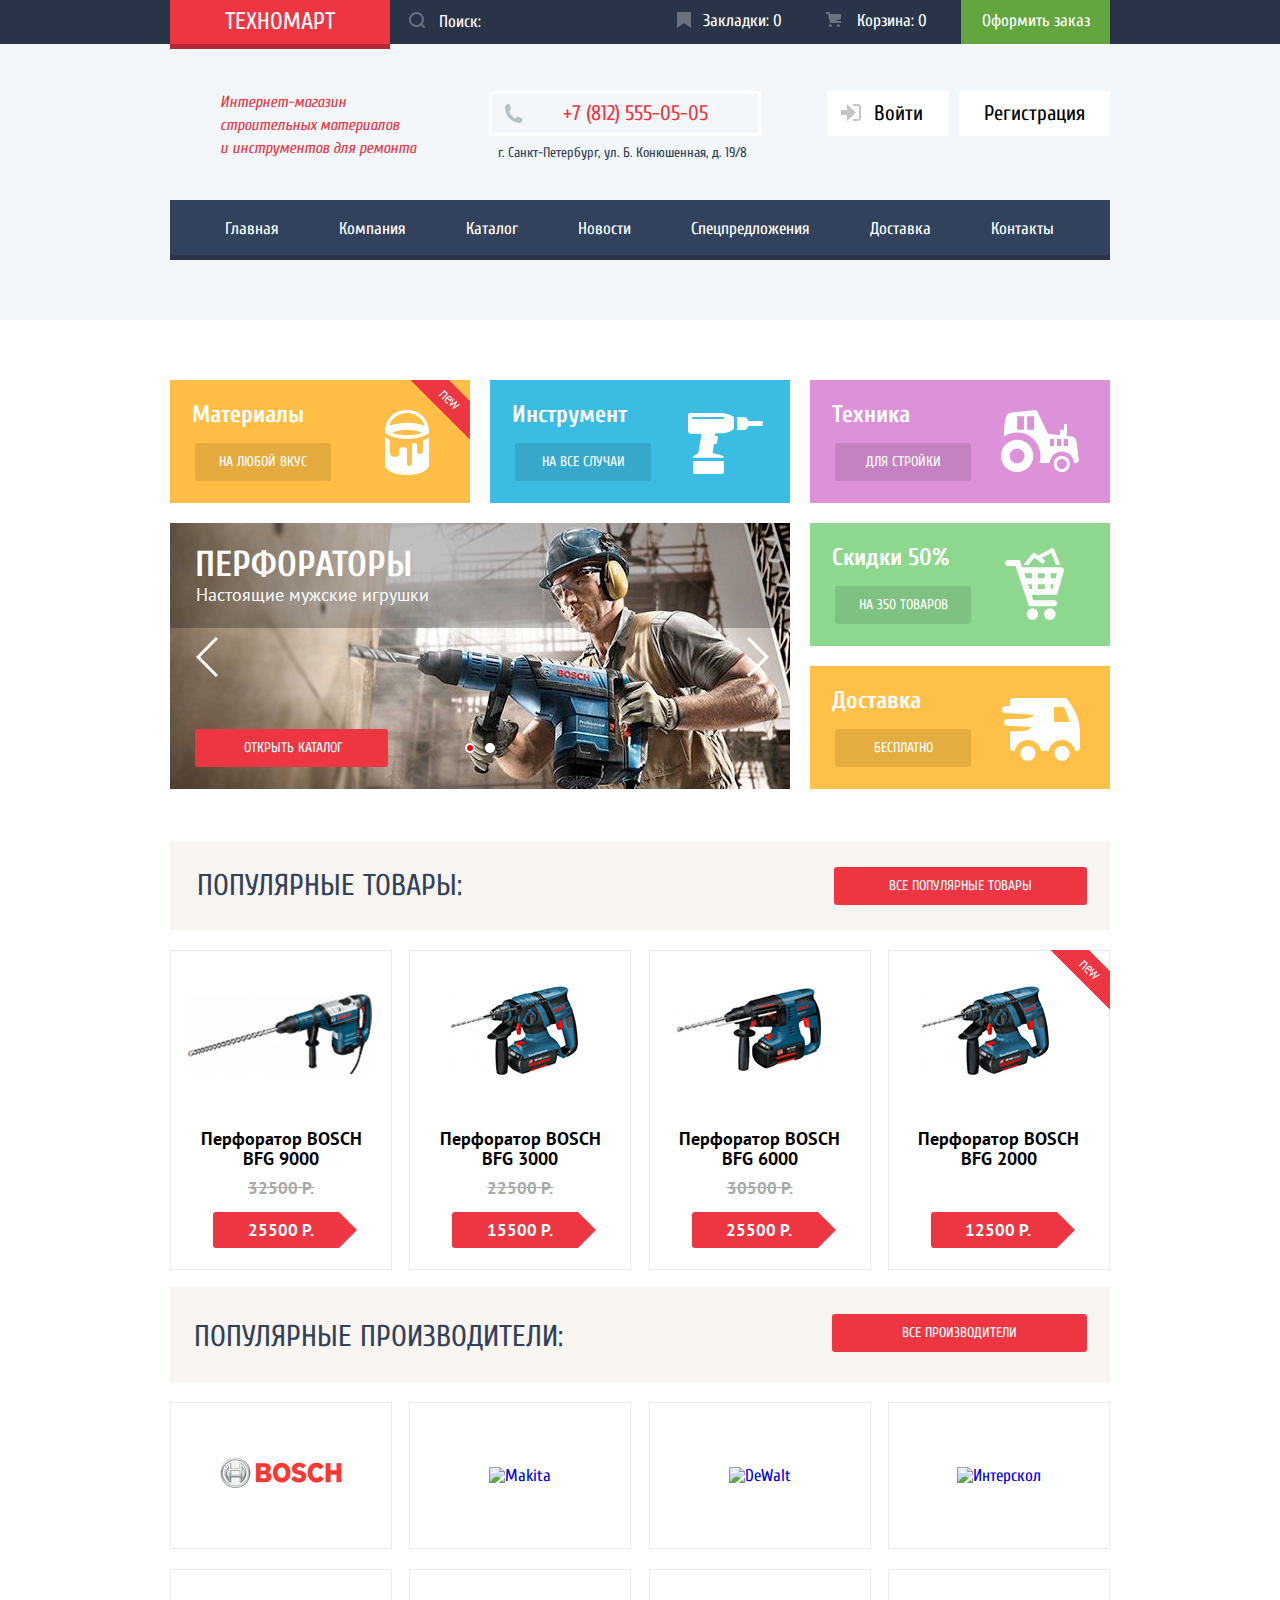
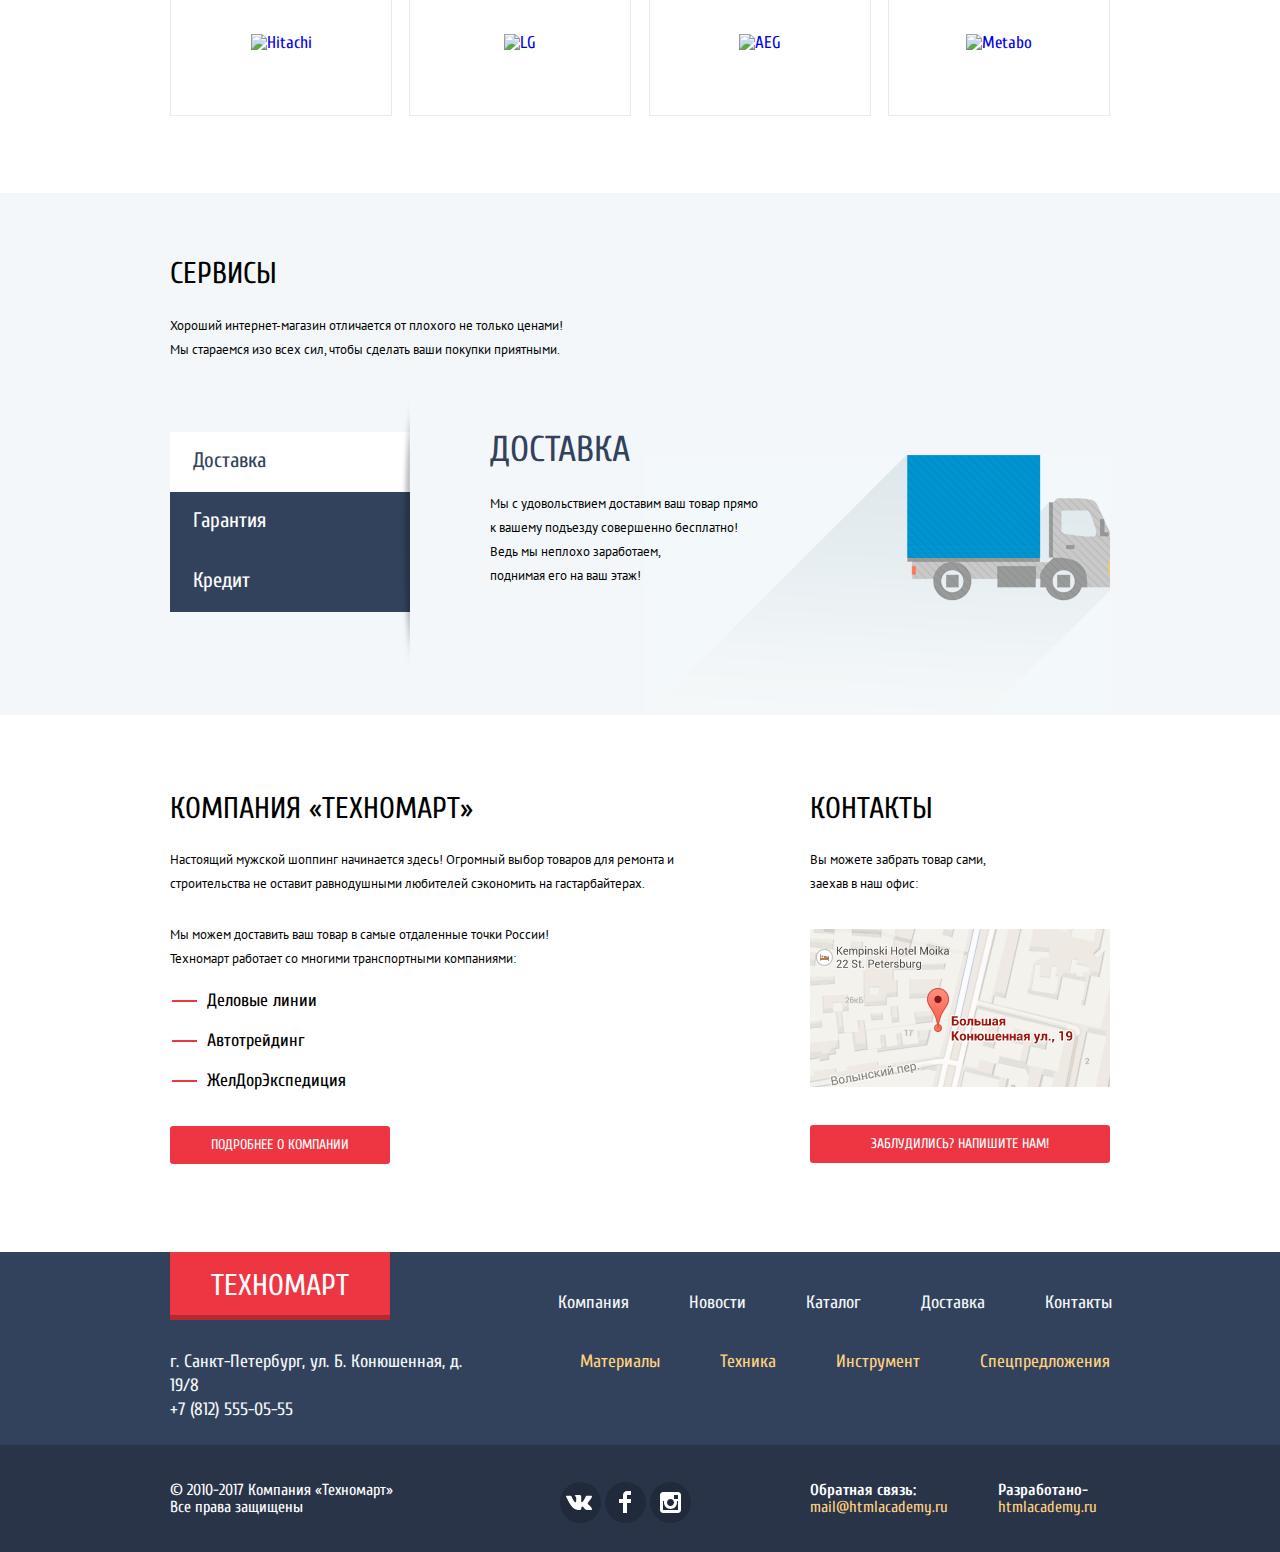
==== index.html @ 63f1bf8b "Стилизовал кнопки в форме на странице catalog, добавил ссылку на изображение карты" ====
<!DOCTYPE html>
<html lang="ru">
  <head>
    <meta charset="utf-8">
    <title>HTML Academy: Техномарт</title>
    <link href="https://fonts.googleapis.com/css?family=Cuprum:400,400i,700%7CPT+Sans:400,700&amp;subset=cyrillic" rel="stylesheet">
    <link href="css/normalize.css" rel="stylesheet">
    <link href="css/style.css" rel="stylesheet">
  </head>
  <body>

    <header class="main-header">

      <div class="top-menu">
        <div class="container">
          <a class="header-logo">Техномарт</a>
          <form class="header-form" method="get" action="https://echo.htmlacademy.ru">
            <label for="header-form-search" class="visually-hidden">Поиск</label>
            <input type="search" id="header-form-search" name="search" placeholder="Поиск:">
          </form>
          <div class="main-header-bookmark">
            <a href="#">Закладки: 0</a>
          </div>
          <div class="main-header-cart no-item-cart">
            <a href="#">Корзина: 0</a>
          </div>
          <div class="main-header-order">
            <a href="#">Оформить заказ</a>
          </div>
        </div>
      </div>

      <div class="header-center container">
        <p class="main-header-description">
          Интернет-магазин
          cтроительных материалов и&nbspинструментов для ремонта
        </p>
        <section class="main-header-contacts">
          <h3 class="visually-hidden">Контакты магазина</h3>
          <p class="header-contacts-phone"><a href="tel:+78125550505">+7 (812) 555-05-05</a></p>
          <p class="header-contacts-address">г. Санкт-Петербург, ул. Б. Конюшенная, д. 19/8</p>
        </section>
        <div class="header-user">
          <h3 class="visually-hidden">Блок пользователя</h3>
          <ul>
            <li class="header-user-login"><a href="#">Войти</a></li>
            <li class="header-user-registration"><a href="#">Регистрация</a></li>
          </ul>
        </div>
      </div>

      <div class="header-bottom container">
        <nav class="main-navigation">
          <ul>
            <li><a href="#">Главная</a></li>
            <li><a href="#">Компания</a></li>
            <li><a href="#">Каталог</a></li>
            <li><a href="#">Новости</a></li>
            <li><a href="#">Спецпредложения</a></li>
            <li><a href="#">Доставка</a></li>
            <li><a href="#">Контакты</a></li>
          </ul>
        </nav>
      </div>
    </header>

    <main>

      <section class="offering container">
        <h2 class="visually-hidden">Предложения магазина</h2>
        <div class="column-container-1">
          <section class="offering-materials offering-block">
            <h3 class="offering-header">Материалы</h3>
            <a href="#" class="offering-link">На любой вкус</a>
          </section>
          <section class="offering-instruments offering-block">
            <h3 class="offering-header">Инструмент</h3>
            <a href="#" class="offering-link">На все случаи</a>
          </section>
          <section class="offering-slider">
            <div class="slider slider-1">
              <h3>Перфораторы</h3>
              <b>Настоящие мужские игрушки</b>
              <a href="catalog.html" class="slider-btn-open">Открыть каталог</a>
              <ul>
                <li>
                  <button type="button" class="slider-button prev"></button>
                </li>
                <li>
                  <button type="button" class="slider-button next"></button>
                </li>
              </ul>
            </div>
            <div class="slider slider-2">
              <h3>Дрели</h3>
              <b>Соседям на радость!</b>
              <a href="catalog.html" class="slider-btn-open">Открыть каталог</a>
              <ul>
                <li>
                  <button type="button" class="slider-button prev"></button>
                </li>
                <li>
                  <button type="button" class="slider-button next"></button>
                </li>
              </ul>
            </div>
            <ul class="slider-toggle">
              <li class="toggle-active"></li>
              <li></li>
            </ul>
          </section>
        </div>
        <div class="column-container-2">
          <section class="offering-technic offering-block">
            <h3 class="offering-header">Техника</h3>
            <a href="#" class="offering-link">Для стройки</a>
          </section>
          <section class="offering-sale offering-block">
            <h3 class="offering-header">Скидки 50%</h3>
            <a href="#" class="offering-link">На 350 товаров</a>
          </section>
          <section class="offering-delivery offering-block">
            <h3 class="offering-header">Доставка</h3>
            <a href="#" class="offering-link">Бесплатно</a>
          </section>
        </div>
      </section>

      <section class="popular-product container">
        <div class="popular-product-header">
          <h2>Популярные товары:</h2>
          <a href="#">Все популярные товары</a>
        </div>
        <ul>
          <li>
            <a href="#">
              <div class="popular-product-container">
                <img src="img/bfg-9000.jpg" alt="BOSCH BFG-9000" height="160" width="210">
                <h3 class="popular-product-name">Перфоратор BOSCH BFG 9000</h3>
                <span class="discount">32500 P.</span>
                <span class="price">25500 P.</span>
              </div>
            </a>
            <div class="product-hover-element">
              <a href="#" class="product-buy">Купить</a>
              <a href="#" class="product-bookmark">В закладки</a>
            </div>
          </li>
          <li>
            <a href="#">
              <div class="popular-product-container">
                <img src="img/bfg-3000.jpg" alt="BOSCH BFG-3000" height="160" width="210">
                <h3  class="popular-product-name">Перфоратор BOSCH BFG 3000</h3>
                <span class="discount">22500 Р.</span>
                <span class="price">15500 Р.</span>
              </div>
            </a>
            <div class="product-hover-element">
              <a href="#" class="product-buy">Купить</a>
              <a href="#" class="product-bookmark">В закладки</a>
            </div>
          </li>
          <li>
            <a href="#">
              <div class="popular-product-container">
                <img src="img/bfg-6000.jpg" alt="BOSCH BFG-6000" height="160" width="210">
                <h3  class="popular-product-name">Перфоратор BOSCH BFG 6000</h3>
                <span class="discount">30500 Р.</span>
                <span class="price">25500 Р.</span>
              </div>
            </a>
            <div class="product-hover-element">
              <a href="#" class="product-buy">Купить</a>
              <a href="#" class="product-bookmark">В закладки</a>
            </div>
          </li>
          <li class="new-item">
            <a href="#">
              <div class="popular-product-container">
                <img src="img/bfg-2000.jpg" alt="BOSCH BFG-2000" height="160" width="210">
                <h3  class="popular-product-name">Перфоратор BOSCH BFG 2000</h3>
                <span class="discount"></span>
                <span class="price">12500 P.</span>
              </div>
            </a>
            <div class="product-hover-element">
              <a href="#" class="product-buy">Купить</a>
              <a href="#" class="product-bookmark">В закладки</a>
            </div>
          </li>
        </ul>
      </section>

      <section class="popular-brand container">

        <div class="popular-brand-header">
          <h2>Популярные производители:</h2>
          <a href="#">Все производители</a>
        </div>
        <ul class="popular-catalog-brand">
          <li><a href="#"><img src="img/bosch.png" alt="Bosch" height="37" width="126"></a></li>
          <li><a href="#"><img src="img/makita.png" alt="Makita" height="40" width="123"></a></li>
          <li><a href="#"><img src="img/dewalt.png" alt="DeWalt" height="44" width="146"></a></li>
          <li><a href="#"><img src="img/interskol.png" alt="Интерскол" height="32" width="184"></a></li>
          <li><a href="#"><img src="img/hitachi.png" alt="Hitachi" height="31" width="169"></a></li>
          <li><a href="#"><img src="img/lg.png" alt="LG" height="73" width="121"></a></li>
          <li><a href="#"><img src="img/aeg.png" alt="AEG" height="96" width="151"></a></li>
          <li><a href="#"><img src="img/metabo.png" alt="Metabo" height="69" width="204"></a></li>
        </ul>
      </section>

      <section class="service">
        <div class="container">
          <div class="service-header">
            <h2>Сервисы</h2>

            <p>Хороший интернет-магазин отличается от плохого не только ценами!</p>
            <p>Мы стараемся изо всех сил, чтобы сделать ваши покупки приятными.</p>
          </div>
          <div class="service-container">
            <div class="list-container">
              <ul class="list-service">
                <li class="current-service"><a href="#">Доставка</a></li>
                <li><a href="#">Гарантия</a></li>
                <li><a href="#">Кредит</a></li>
              </ul>
            </div>
            <div class="service-delivery">
              <h3>Доставка</h3>
              <p>Мы с удовольствием доставим ваш товар прямо<br> к вашему подъезду совершенно бесплатно!</p>
              <p>Ведь мы неплохо заработаем,<br> поднимая его на ваш этаж!</p>
            </div>
            <div class="service-guarantee visually-hidden">
              <h3>Гарантия</h3>
              <p>
                Если купленный у нас товар поломается или заискрит,<br>
                а также в случае пожара, спровоцированного его возгаранием,
                вы всегда можете быть уверены в нашей гарантии. Мы обменяем
                сгоревший товар на новый.<br>
                Дом уж восстановите как-нибудь сами.
              </p>
            </div>
            <div class="service-credit visually-hidden">
              <h3>Кредит</h3>
              <p>
                Залезть в долговую яму стало проще!<br>
                Кредитные консультанты придут вам на помощь.
              </p>
              <a href="#">Отправить заявку</a>
            </div>
          </div>
      </section>

      <section class="description container">
        <article class="description-company">
          <h2>Компания «Техномарт»</h2>
          <p>
            Настоящий мужской шоппинг начинается здесь! Огромный выбор товаров для ремонта и
            строительства не оставит равнодушными любителей сэкономить на гастарбайтерах.
          </p>
          <div class="description-delivery">
            <p>Мы можем доставить ваш товар в самые отдаленные точки России!</p>
            <p>Техномарт работает со многими транспортными компаниями:</p>
          </div>
          <ul>
            <li>Деловые линии</li>
            <li>Автотрейдинг</li>
            <li>ЖелДорЭкспедиция</li>
          </ul>
          <a href="#" class="about-company">Подробнее о компании</a>
        </article>
        <article class="description-contacts">
          <h2>Контакты</h2>
          <p>
            Вы можете забрать товар сами,
            заехав в наш офис:
          </p>
          <a href="https://goo.gl/tNY5Q3" target="_blank" class="contacts-map-link">
            <img src="img/map.png" alt="г.Санкт-Петербург, ул.Б.Конюшенная, д. 19/8" height="158" width="300">
          </a>
          <a href="#" class="description-write-us">Заблудились? Напишите нам!</a>
        </article>
      </section>

    </main>
    <footer class="main-footer">
      <div class="main-footer-top container">
        <div class="footer-container-top">
          <a class="main-footer-logo">Техномарт</a>
          <ul class="footer-navigation-section">
            <li><a href="#">Компания</a></li>
            <li><a href="#">Новости</a></li>
            <li><a href="#">Каталог</a></li>
            <li><a href="#">Доставка</a></li>
            <li><a href="#">Контакты</a></li>
          </ul>
        </div>
        <div class="footer-container-bottom">
          <div class="footer-contacts">
            <h3 class="visually-hidden">Контакты магазина</h3>
            <p>г. Санкт-Петербург, ул. Б. Конюшенная, д. 19/8</p>
            <p><a href="tel:+78125550555">+7 (812) 555-05-55</a></p>
          </div>
          <ul class="footer-navigation-catalog">
            <li><a href="#">Материалы</a></li>
            <li><a href="#">Техника</a></li>
            <li><a href="#">Инструмент</a></li>
            <li><a href="#">Спецпредложения</a></li>
          </ul>
        </div>
      </div>

      <div class="main-footer-bottom">
        <div class="container">
          <div class="footer-copyright">
            <p>&copy; 2010-2017 Компания «Техномарт»</p>
            <p>Все права защищены</p>
          </div>
          <div class="footer-social">
            <h3 class="visually-hidden">Социальные кнопки</h3>
            <ul>
              <li class="footer-social-vkontakte"><a href="#" aria-label="Вконтакте">Вконтакте</a></li>
              <li class="footer-social-facebook"><a href="#" aria-label="Фейсбук">Фейсбук</a></li>
              <li class="footer-social-instagram"><a href="#" aria-label="Инстаграм">Инстаграм</a></li>
            </ul>
          </div>
          <div class="footer-feedback">
            <b>Обратная связь:</b>
            <a href="mailto:mail@htmlacademy.ru" target="_blank">mail@htmlacademy.ru</a>
          </div>
          <div class="footer-dev">
            <b>Разработано-</b>
            <a href="https://htmlacademy.ru/intensive/htmlcss" target="_blank">htmlacademy.ru</a>
          </div>
        </div>
      </div>

    </footer>

    <section class="modal-map">
      <h2 class="visually-hidden">Как добраться до нас</h2>
      <img src="img/popup-map.png" alt="г.Санкт-Петербург, ул.Б.Конюшенная, д. 19/8" height="446" width="940">
      <button class="modal-close" type="button" aria-label="Закрыть окно с картой"></button>
    </section>

    <section class="modal-write-us">
      <h2 class="visually-hidden">Форма обратной связи</h2>
      <form class="modal-form" method="post" action="https://echo.htmlacademy.ru">
        <div class="form-input-wrapper">
          <p class="modal-row-name">
            <label for="modal-form-name">Ваше имя:</label>
            <br>
            <input type="text" name="name" id="modal-form-name" placeholder="Представьтесь, пожалуйста">
          </p>
          <p class="modal-row-email">
            <label for="modal-form-email">Ваш e-mail</label>
            <br>
            <input type="email" name="email" id="modal-form-email" placeholder="Для отправки ответа">
          </p>
          <p class="modal-row-letter">
            <label for="modal-form-letter">Текст письма:</label>
            <br>
            <textarea name="letter" id="modal-form-letter" placeholder="В свободной форме"></textarea>
          </p>
        </div>
        <div class="modal-submit-button">
          <button type="submit">Отправить</button>
        </div>
      </form>
      <button class="modal-close" type="button" aria-label="Закрыть окно с формой обратной связи"></button>
    </section>

    <section class="modal-cart">
      <button class="modal-close" type="button"></button>
      <p>Товар добавлен в корзину!</p>
      <div class="modal-cart-btn">
        <div class="cart-btn-wrapper">
          <a href="#">Оформить заказ</a>
          <button type="button">Продолжить покупки</button>
        </div>
      </div>
    </section>

    <p class="visually-hidden">Репозиторий создан для обучения на интенсивном онлайн‑курсе «<a href="https://htmlacademy.ru/intensive/htmlcss" target="_blank">Профессиональный HTML и CSS, уровень 1</a>».</p>
  </body>
</html>
---- css/style.css ----
body {
  margin: 0;
  padding: 0;
  font-family: Cuprum, Arial, sans-serif;
  font-size: 17px;
  line-height: 17px;
  font-weight: 400;
  color: #ffffff;
  background-color: #ffffff;
}

a {
  text-decoration: none;
}

.visually-hidden {
  position: absolute;
  width: 1px;
  height: 1px;
  margin: -1px;
  border: 0;
  padding: 0;
  clip: rect(0 0 0 0);
  overflow: hidden;
}

.main-header {
  background-image: url("../img/background-texture.jpg");
  background-color: #f3f7f9;
  padding-bottom: 60px;
}

.main-header.inner-header-catalog,
.inner-page-catalog h1 {
  background-color: #f2f6f8;
}

.main-header a {
  color: #ffffff;
}

.top-menu {
  font-size: 17px;
  line-height: 18px;
  background-color: #293449;
}

.header-logo {
  display: block;
  text-align: center;
  padding-top: 10px;
  font-size: 24px;
  line-height: 24px;
  text-transform: uppercase;
  background-color: #ee3643;

  box-shadow: 0px 5px 0 0 #b52933;
}

.header-logo:hover,
.header-logo:focus {
  background-color: #ca2c37;
}

.header-logo:active {
  background-color: #ba2732;
}

.header-form {
  position: relative;
}

.header-form input[type="search"] {
  width: 270px;
  margin: 0;
  padding-top: 12px;
  padding-bottom: 12px;
  padding-left: 49px;
  border: none;
  background-color: #293449;
}

.header-form::before,
.main-header-bookmark::before,
.main-header-cart::before {
  content: "";
  position: absolute;
  width: 16px;
  height: 16px;
  z-index: 10;
  left: 19px;
  top: 12px;
  opacity: 0.3;
}

.header-form::before {
  background-image: url("../img/icon-search.svg");
  background-repeat: no-repeat;
}

.main-header-bookmark::before {
  background-image: url("../img/icon-bookmark.svg");
  background-repeat: no-repeat;
}

.main-header-cart::before {
  background-image: url("../img/icon-cart.svg");
  background-repeat: no-repeat;
}

.header-form input[type="search"]:hover,
.main-header-bookmark:hover,
.main-header-bookmark:focus,
.main-header-cart.no-item-cart:hover,
.main-header-cart.no-item-cart:focus {
  background-color: #212a3a;
}

.header-form:hover::before,
.main-header-bookmark:hover::before,
.main-header-cart:hover::before {
  opacity: 1;
}

.main-header-order {
  width: 150px;
  padding-top: 12px;
  text-align: center;
}

.main-header-bookmark,
.main-header-cart {
  position:relative;
  width: 80px;
  padding-left: 45px;
  padding-right: 25px;
  padding-top: 12px;
  padding-bottom: 12px;
}

.main-header-cart {
  padding-left: 50px;
}

.main-header-cart.have-item-cart {
  background-color: #ee3643;
}

.main-header-cart.have-item-cart:hover,
.main-header-cart.have-item-cart:focus {
  background-color:  #ca2c37;
}

.main-header-bookmark a:active,
.main-header-cart a:active {
  color: rgba(255, 255, 255, 0.6);
}

.main-header-cart.no-item-cart a:active {
  background-color: #161d29;
}

.main-header-cart.have-item-cart a:active {
  background-color: #ba2732;
}

.header-form input[type="search"]::placeholder {
  color: #ffffff;
}

.header-form input[type="search"]:focus,
.header-form input[type="search"]:active {
  background-color: #ffffff
}

.main-header-order {
  background-color: #63a63e;
}

.main-header-order:hover,
.main-header-order:focus {
  background-color: #5fbb2d;
}

.main-header-order a:active {
  color: rgba(255, 255, 255, 0.6);
  background-color: #518534;
}

.main-header-description {
  font-size: 16px;
  line-height: 23px;
  font-style: italic;
  color: #ee3643;
}

.header-contacts-phone {
  position: relative;
  border: 3px solid #ffffff;
  width: 146px;
  margin: 0;
  padding-left: 70px;
  padding-right: 50px;
  padding-top: 9px;
  padding-bottom: 9px;
  text-align: center;
}

.header-contacts-phone a {
  font-size: 21px;
  line-height: 21px;
  color: #ee3643;
}

.header-contacts-phone::before {
  content: "";
  position: absolute;
  width: 19px;
  height: 19px;
  top: 10px;
  left: 12px;
  background-image: url("../img/icon-phone.svg");
}

.header-contacts-address {
  font-size: 14px;
  line-height: 24px;
  color: #32425c;
  padding: 0;
  margin: 0;
  padding-left: 9px;
  padding-top: 5px;
}

.header-user {
  margin-left: 60px;
}

.header-user-login,
.header-user-registration {
  background-color: #ffffff;
  list-style: none;
}

.header-user-login {
  position: relative;
  padding-right: 26px;
  padding-left: 47px;
  padding-top: 12px;
  padding-bottom: 12px;
  margin-right: 10px;
}

.header-user-registration {
  padding-top: 12px;
  padding-bottom: 12px;
  padding-left: 25px;
  padding-right: 25px;
}

.header-user-login::before {
  content: "";
  position: absolute;
  width: 21px;
  height: 18px;
  left: 14px;
  top: 13px;
  background-image: url("../img/icon-login.svg");
  background-repeat: no-repeat;
}

.header-user-login a,
.header-user-registration a {
  font-size: 21px;
  line-height: 21px;
  color: #000000;
}

.header-user-main .user-main-name {
  font-size: 21px;
  line-height: 21px;
  color: #000000;
}

.header-user-main .user-main-name:active {
  color: rgba(0, 0, 0, 0.3);
}

.header-user .header-user-order,
.header-user .header-user-cabinet {
  display: inline;
  font-size: 16px;
  line-height: 18px;
  color: #32425c;
  text-decoration: underline;
}

.header-user-order {
  position: relative;
  margin-left: 18px;
  margin-right: 29px;
}

.header-user-order::before {
  content: "";
  position: absolute;
  border: 3px solid #32425c;
  border-radius: 50%;
  left: 88px;
  top: 7px;
}

.header-user .header-user-order:hover,
.header-user .header-user-order:focus,
.header-user .header-user-cabinet:hover,
.header-user .header-user-cabinet:focus {
  color: #ee3643;
}

.header-user .header-user-order:active,
.header-user .header-user-cabinet:active {
  color: rgba(50, 66, 92, 0.3);
}

.header-user-login a:hover,
.header-user-login a:focus,
.header-user-registration a:hover,
.header-user-registration a:focus {
  color: #ee3643;
}

.header-user-login a:active,
.header-user-registration a:active {
  color: rgba(0, 0, 0, 0.3);
}

.header-user.user-account {
  margin-left: 48px;
  width: 300px;
}

.user-account .header-user-main {
  display: flex;
  position: relative;
  align-items: center;
  background-color: #ffffff;
  width: 300px;
  /*padding-left: 47px;
  padding-right: 63px;
  padding-top: 10px;
  padding-bottom: 6px;*/
  margin-bottom: 6px;
}

/*.user-account .header-user-main::before {
  content: "";
  position: absolute;
  width: 20px;
  height: 18px;
  left: 14px;
  top: 10px;
  background-image: url("../img/icon-user.svg");
}*/

/*.user-account .header-user-main::after {
  content: "";
  position: absolute;
  width: 20px;
  height: 18px;
  right: 10px;
  top: 11px;
  background-image: url("../img/icon-logout.svg");
  background-repeat: no-repeat;
}*/

.user-logout,
.user-login {
  font-size: 0;
  display: block;
  width: 20px;
  height: 18px;
  margin-top: 13px;
  margin-bottom: 13px;
}

.user-logout {
  margin-left: 36px;
  background-image: url("../img/icon-logout.svg");
  background-repeat: no-repeat;
}

.user-login {
  margin-left: 15px;
  margin-right: 13px;
  background-image: url("../img/icon-user.svg");
  background-repeat: no-repeat;
}

.main-navigation ul {
  background-color: #32425c;
}

.main-navigation li{
  list-style: none;
}

.main-navigation a:hover,
.main-navigation a:focus {
  background-color: #293449;
}

.main-navigation a:active {
  color: rgba(255, 255, 255, 0.5);

  background-color: #1d2739;
}

.breadcrumbs a {
  font-family: "PT Sans", Arial, sans-serif;
  font-size: 13px;
  line-height: 18px;
  color: #000000;
  text-transform: uppercase;
}

.breadcrumbs-home-icon {

}

.breadcrumbs-home-icon a {
  font-size: 0;
}

.breadcrumbs li:not(.breadcrumbs-home-icon):not(.breadcrumbs-current) {

}

.inner-page-catalog h1 {
  font-size: 30px;
  line-height: 30px;
  color: #32425c;
  font-weight: 400;
  text-transform: uppercase;
}

.filter {
  font-family: "PT Sans", Arial, sans-serif;
}

.filter-form fieldset {
  border: none;
}

.filter-name {
  font-size: 13px;
  line-height: 18px;
  color: #000000;
  font-weight: 400;
  text-transform: uppercase;
  background-color: #f7f3ec;
}

.filter-form legend {
  font-size: 17px;
  line-height: 30px;
  font-weight: 700;
  color: #000000;
  text-transform: uppercase;
}

.filter-form-category {
   display: block;
   padding-top: 11px;
   padding-bottom: 13px;
}

.filter-form-produced .filter-form-category {
  padding-top: 41px;
}

.filter-form-range {
  width: 218px;
  height: 78px;
  margin-bottom: 10px;
  border: 1px solid transparent;
  background-color: #f7f3ec;
}

.filter-range-line {
  position: relative;
  width: 180px;
  height: 2px;
  margin-left: 20px;
  background-color: #d7dcde;
  margin-top: 39px;
}

.filter-range-line .range-value {
  position: absolute;
  width: 151px;
  height: 2px;
  background-color: #00ca74;
}

.filter-range-line .range-min,
.filter-range-line .range-max {
  position: absolute;
  height: 24px;
  width: 20px;
  border: none;
  background-color: transparent;
  background-image: url("../img/filter-button.svg");
  background-position: 0 1px;
}

.filter-range-line .range-min {
  top: -10px;
}

.filter-range-line .range-max {
  top: -10px;
  right: 20px;
}

.filter-range-line button {
  cursor: pointer;
}

.min-price-range,
.max-price-range {
  background-color: #f7f3ec;
  border: none;
  padding: 0;
  width: 91px;
  height: 36px;
  text-align: center;
  padding-left: 4px;
  padding-bottom: 3px;
}

.min-price-range {
  margin-right: 3px;
}

.max-price-range {
  margin-left: 3px;
}

.form-range-dash {
  color: #444444;
}

.filter-form-produced {
  position: relative;
}

.filter-form-produced::before {
  content: "";
  position: absolute;
  width: 220px;
  height: 1px;
  background-color: #e5e5e5;
  top: 23px;
}

/*.filter-form-produced li {
  position: relative;
  padding-left: 35px;
  padding-top: 2px;
  padding-bottom: 2px;
  margin-bottom: 16px;
}*/

.filter-form-produced label,
.filter-form-source label {
  display: block;
  position: relative;
  padding-left: 35px;
  padding-top: 2px;
  padding-bottom: 2px;
  margin-bottom: 16px;
}

.filter-form-produced label::before,
.filter-form-source label::before {
  content: "";
  position: absolute;
  width: 27px;
  height: 23px;
  top: 0px;
  left: 0px;
}

.filter-form-produced label::before {
  background-image: url("../img/checkbox-off.svg");
  background-repeat: no-repeat;
}

input[type="checkbox"]:checked + label::before {
  background-image: url("../img/checkbox-on.svg");
  background-repeat: no-repeat;
}

.filter-form ul {
  list-style: none;
}

.filter-form li {
  font-size: 15px;
  line-height: 20px;
  color: #000000;
  text-transform: uppercase;
}

.filter-form button[type="submit"] {
  font-size: 13px;
  line-height: 18px;
  color: #000000;
  border: none;
  background-color: #ffffff;
}

.filter-form input[type="checkbox"]:disabled+label {
  color: rgba(0 , 0, 0, 0.4);
}

.filter-form .filter-form-source {
  position: relative;
  margin-top: 14px;
}

.filter-form-source::before {
  content: "";
  position: absolute;
  width: 220px;
  height: 1px;
  background-color: #e5e5e5;
  top: -6px;
}

.filter-form-source label::before {
  background-image: url("../img/radio-off.svg");
  background-repeat: no-repeat;
  height: 25px;
}

input[type="radio"]:checked + label::before {
  background-image: url("../img/radio-on.svg");
  background-repeat: no-repeat;
}

.filter-form button[type="submit"] {
  padding: 0;
  margin-top: 60px;
  border: 1px solid #e5e5e5;
  border-radius: 3px;
  padding-top: 10px;
  padding-bottom: 10px;
  padding-left: 39px;
  padding-right: 39px;
  text-transform: uppercase;
}

.catalog-sort {
  background-color: #f7f3ec;
  font-family: "PT Sans", Arial, sans-serif;
}

.sort-name {
  font-size: 13px;
  line-height: 18px;
  color: #000000;
  font-weight: 400;
  text-transform: uppercase;
}

.catalog-sort ul {
  list-style: none;
}

.catalog-sort a {
  font-size: 13px;
  line-height: 18px;
  color: rgba(0, 0, 0, 0.3);
  text-transform: uppercase;
  text-decoration: underline;
  text-decoration-color: #ee3643;
  text-decoration-style: dotted;
}

.catalog-sort .current-sort {
  color: #ee3643;
  text-decoration: none;
}

.sort-increase a,
.sort-decrease a {
  font-size: 0;
}

.catalog-sort a:hover,
.catalog-sort a:focus {
  color: #000000;
  text-decoration-style: solid;
}

.offering-header {
  font-size: 24px;
  line-height: 30px;
  font-weight: 700;
}

.offering-link {
  font-size: 14px;
  line-height: 18px;
  color: #ffffff;
  text-transform: uppercase;

  background-color: rgba(0, 0, 0, 0.1);
}

.offering-link:hover,
.offering-link:focus {
  background-color: rgba(0, 0, 0, 0.2);
}

.offering-link:active {
  background-color: rgba(0, 0, 0, 0.3);
}

.offering-materials {
  position: relative;
  background-color: #ffbf47;
  background-image: url("../img/icon-1.svg");
  background-position: 215px 30px;
  margin-right: 20px;
}

.offering-materials::before {
  content: "";
  position: absolute;
  width: 60px;
  height: 60px;
  top: 0px;
  right: 0px;
  background-image: url("../img/new.png");
  background-repeat: no-repeat;
  background-position: 0 0;
}

.offering-instruments {
  background-image: url("../img/icon-2.svg");
  background-position: 198px 33px;
  background-color: #3bbce3;
}

.offering-technic {
  background-image: url("../img/icon-3.svg");
  background-position: 191px 30px;
  background-color: #dc91d8;
}

.offering-sale {
  background-image: url("../img/icon-4.svg");
  background-position: 195px 25px;
  background-color: #8ed78f;
}

.offering-delivery {
  background-image: url("../img/icon-5.svg");
  background-position: 192px 32px;
  background-color: #ffc047;
}

.offering-slider .slider {
  position: relative;
  width: 620px;
  height: 266px;
}

.slider-2 {
  display: none;
}

.slider h3 {
  position: relative;
  font-size: 36px;
  line-height: 36px;
  font-weight: 700;
  margin:0;
  padding: 0;
}

.slider-1 h3,
.slider-2 h3 {
  padding-top: 24px;
  padding-left: 25px;
  text-transform: uppercase;
}

.slider-1 b,
.slider-2 b {
  font-family: "PT Sans", Arial, sans-serif;
  font-size: 18px;
  font-weight: 400;
  line-height: 24px;
  padding-left: 26px;
}

.slider-2 b {
  font-family: Cuprum, Arial, sans-serif;
}

.slider-2 {
  position: absolute;
}

.slider-2 b {
  font-size: 18px;
  line-height: 24px;
}

.slider-btn-open {
  position: absolute;
  background-color: #ee3643;
  line-height: 18px;
  padding-left: 49px;
  padding-right: 45px;
  font-size: 14px;
  padding-top: 10px;
  padding-bottom: 10px;
  left: 25px;
  bottom: 22px;
  border-radius: 3px;
  color: #ffffff;
  text-transform: uppercase;
}

.slider ul {
  list-style: none;
}

.slider-button {
  position: absolute;
  background-color: transparent;
  border: none;
  height: 40px;
  width: 23px;
}

.slider-button.prev {
  left: 26px;
  bottom: 112px;
  background-image: url("../img/icon-left.svg");
  background-repeat: no-repeat;
}

.slider-button.next {
  right: 20px;
  bottom: 112px;
  background-image: url("../img/icon-right.svg");
  background-repeat: no-repeat;
}

.slider-toggle {
  position: absolute;
  display: flex;
  justify-content: space-between;
  padding: 0;
  margin: 0;
  bottom: 36px;
  right: 295px;
  width: 30px;
  height: 10px;
  list-style: none;
}

.slider-toggle li {
  width: 10px;
  height: 10px;
  border-radius: 50%;
  background-color: #ffffff;
}

.slider-toggle .toggle-active {
  position: relative;
}

.slider-toggle .toggle-active::before {
  content: "";
  position: absolute;
  top: 2px;
  left: 2px;
  width: 6px;
  height: 6px;
  border-radius: 50%;
  z-index: 10;
  background-color: red;
}

.offering .offering-btn-open {
  font-size: 14px;
  line-height: 18px;
  color: #ffffff;
  background-color: #ee3643;
}

.offering .offering-btn-open:hover,
.offering .offering-btn-open:focus {
  background-color: #ca2c37;
}

.offering .offering-btn-open:active {
  background-color: #ba2732;
}

.popular-product-header,
.popular-brand-header {
  display: flex;
  justify-content: space-between;
  align-items: center;
  background-color: #f9f5f0;
  margin-bottom: 20px;
}

.popular-product-header h2,
.popular-brand-header h2 {
  font-size: 30px;
  margin: 0;
  margin-left: 27px;
  line-height: 30px;
  color: #32425c;
  text-transform: uppercase;
  font-weight: 400;
}

.popular-brand-header {
  padding-top: 5px;
}

.popular-brand-header h2 {
  margin-left: 24px;
}

.popular-product-header a,
.popular-brand-header a {
  padding-top: 10px;
  padding-bottom: 10px;
  padding-left: 55px;
  padding-right: 55px;
  margin-top: 25px;
  margin-bottom: 25px;
  margin-right: 23px;
  border-radius: 3px;
  font-size: 14px;
  text-transform: uppercase;
  line-height: 18px;
  color: #ffffff;
  background-color: #ee3643;
}

.popular-brand-header a {
  padding-left: 70px;
  padding-right: 70px;
  margin-top: 17px;
}

.popular-product-header a:hover,
.popular-product-header a:focus {
  background-color: #ca2c37;
}

.popular-product-header a:active {
  background-color: #ba2732;
}

/*.popular-product .new-item,
.catalog-list .new-item {
  background-image: url("../img/new.png");
  background-repeat: no-repeat;
  background-position: top right;
}Свойство которое нужно убрать*/

.popular-product-name,
.catalog-list-name {
  margin-top: 15px;
  margin-bottom: 10px;
  margin-left: 22px;
  margin-right: 22px;
  font-size: 18px;
  line-height: 20px;
  color: #000000;
  font-weight: 700;
}

.popular-product-container {
  font-family: "PT Sans", Arial, sans-serif;
}

.popular-product .discount,
.catalog-list .discount {
  margin-bottom: 12px;
  display: block;
  font-size: 17px;
  line-height: 18px;
  color: #a9a9a9;
  text-decoration: line-through;
  font-weight: 700;
  min-height: 21px; /*!ВАЖНО СВОЙСТВО С ПОМОЩЬЮ НЕГО ВЫРАВНИВАЮТСЯ ЦЕНЫ В БЛОКАХ ТОВАРОВ(с зачеркнутой ценой и без)*/

}

.popular-product .price {
  text-decoration: none;
}

.popular-product .price,
.catalog-list .price {
  position: relative;
  display: block;
  box-sizing: border-box;
  font-size: 17px;
  line-height: 18px;
  color: #ffffff;
  font-weight: 700;
  width: 142px;
  margin-left: 42px;
  padding-left: 15px;
  padding-right: 22px;
  padding-top: 9px;
  padding-bottom: 9px;
  border-radius: 3px;
  background-color: #ee3643;
}

.popular-product .price::after,
.catalog-list .price::after {
  content: "";
  position: absolute;
  top: 0px;
  right: -20px;
  background-color: red;
  border: 18px solid white;
  border-left-color: #ee3643;
}

.product-hover-element {
  display: none;
  position: absolute;
  top: -1px;
  left: 0;
  width: 221px;
  min-height: 88px;
  padding-top: 40px;
  padding-bottom: 40px;
  background-color: #ffffff;
  z-index: 10;
}

.product-hover-element .product-buy,
.product-hover-element .product-bookmark {
  display: block;
  width: 134px;
  margin: 0;
  margin-left: auto;
  margin-right: auto;
  margin-bottom: 7px;
  padding: 0;
  padding-top: 9px;
  padding-bottom: 7px;
  border-bottom: 3px solid #367315;
  border-radius: 3px;
}

.product-hover-element .product-buy {
  position: relative;
}

.product-hover-element .product-bookmark {
  color: #32425c;
  background-color: #ffffff;
  border: 3px solid #63a63e;
  width: 128px;
  padding-top: 6px;
}

.product-hover-element .product-buy::before {
  content: "";
  position: absolute;
  top: 10px;
  left: 13px;
  width: 16px;
  height: 16px;
  background-image: url("../img/icon-cart.svg");
  background-repeat: no-repeat;
  opacity: 0.3;
}

.product-buy:hover::before {
  opacity: 1;
}

.popular-product li:hover,
.catalog-list li:hover {
  box-shadow: 0px 10px 25px 0px rgba(41, 52, 73, 0.5);
}

.popular-product li:hover .product-hover-element,
.catalog-list li:hover .product-hover-element {
  display: block;
}

.product-hover-element a {
  font-size: 14px;
  line-height: 18px;
  text-transform: uppercase;
  color: #ffffff;
  background-color: #63a63e;
}

.product-hover-element .product-buy:hover,
.product-hover-element .product-buy:focus {
  background-color: #5fbb2d;
}

.product-hover-element .product-buy:active {
  background-color: #518534;
  border-bottom-color: #518534;
}

.product-hover-element .product-bookmark:hover,
.product-hover-element .product-bookmark:focus {
  border-color: #32425c;
}

.product-hover-element .product-bookmark:active {
  opacity: 0.3;
}

.pagination-item a {
  font-size: 13px;
  line-height: 18px;
  color: #000000;
}

.pagination-item-current a {
  color: #ffffff;
  background-color: #ee3643;
}

.about-item {
  background-color: #f2f6f8;
}

.popular-brand-header {
  background-color: #f9f5f0;
}

.popular-brand-header h2 {
  font-size: 30px;
  line-height: 30px;
  color: #32425c;
  text-transform: uppercase;
  font-weight: 400;
}

.popular-brand-header a {
  font-size: 14px;
  line-height: 18px;
  color: #ffffff;
  background-color: #ee3643;
}

.popular-brand ul {
  padding: 0;
  margin: 0;
}

.popular-brand li {
  border: 1px solid #eaeaea;
}

.popular-brand-header a:hover,
.popular-brand-header a:focus {
  background-color: #ca2c37;
}

.popular-brand-header a:active {
  background-color: #ba2732;
}

.popular-catalog-brand {
}

.popular-catalog-brand li {
  display: flex;
  justify-content: center;
  align-items: center;
}

.service {
  background-image: url("../img/background-texture.jpg");
  background-color: #f3f8f9;
}

.service-header h2,
.description-company h2,
.description-contacts h2,
.about-item b {
  font-size: 30px;
  line-height: 30px;
  color: #000000;
  font-weight: 400;
  text-transform: uppercase;
}

.description-contacts p {
  width: 185px;
  margin-bottom: 33px;
}

.description-write-us {
  display: block;
  margin-top: 35px;
  text-align: center;
  padding-top: 10px;
  padding-bottom: 10px;
  border-radius: 3px;
  text-transform: uppercase;
}

.description h2 {
  margin-top: 0;
}

.description-company {
  padding-right: 70px;
}

.description-delivery {
  margin-top: 27px;
  margin-bottom: 20px;
}

.description-delivery p {
  margin: 0;
  padding: 0;
}

.service p,
.description p,
.about-item p {
  font-family: "PT Sans", Arial, sans-serif;
  font-size: 13px;
  line-height: 24px;
  color: #000000;
}

.service h3 {
  font-size: 36px;
  line-height: 36px;
  color: #32425c;
  font-weight: 400;
  text-transform: uppercase;
}

.list-service  {
  list-style: none;
}

.list-service li {
  background-color: #32425c;
}

.list-service a {
  font-size: 21px;
  line-height: 30px;
  color: #ffffff
}

.list-service a:hover {
  background-color: #293449;
}

.service-delivery {
  width: 620px;
  background-image: url("../img/delivery.png");
  background-repeat: no-repeat;
  background-position: 155px 23px;
}

.service-delivery h3 {
  margin-top: 0;
  margin-bottom: 24px;
}

.service-delivery p:last-child {
  margin-bottom: 125px;
}

.service-guarantee {
  background-image: url("../img/guarantee.png");
  background-repeat: no-repeat;
}

.service-credit {
  background-image: url("../img/credit.png");
  background-repeat: no-repeat;
}

.service-credit a {
  font-size: 14px;
  line-height: 18px;
  color: #ffffff;
  background-color: #ff5357;
}

.service-credit a:hover,
.service-credit a:focus {
  background-color: #ca2c37;
}

.service-credit a:active {
  background-color: #ba2732;
}

.description-company ul {
  list-style: none;
  margin: 0;
  padding: 0;
  margin-bottom: 35px;
}

.description-company li {
  position: relative;
  font-size: 18px;
  line-height: 20px;
  color: #000000;
  margin-bottom: 20px;
  padding-left: 37px;
}

.description-company li::before {
  content: "";
  position: absolute;
  width: 25px;
  height: 2px;
  top: 9px;
  left: 2px;
  background-color: #ee3643;
}

.description a {
  font-size: 14px;
  line-height: 18px;
  color: #ffffff;
  background-color: #ee3643;
}

.description-contacts .contacts-map-link {
  font-size: 0;
  line-height: 0;
  background-color: none;
}

.about-company {
  display: block;
  width: 140px;
  padding-top: 10px;
  padding-bottom: 10px;
  padding-left: 40px;
  padding-right: 40px;
  text-align: center;
  margin-bottom: 88px;
  text-transform: uppercase;
  border-radius: 3px;
}

.description a:hover,
.description a:focus {
  background-color: #ca2c37;
}

.description a:active {
  background-color: #ba2732;
}

.main-footer {
  background-color: #32425c;
}

.main-footer-logo {
  font-size: 30px;
  line-height: 30px;

  background-color: #ee3643;
}

.footer-navigation-section,
.footer-navigation-catalog {
  list-style: none;
}

.footer-navigation-section a,
.footer-contacts,
.footer-contacts a,
.footer-navigation-catalog a {
  font-size: 18px;
  line-height: 24px;
  color: #f3f7f9;
  font-weight: 400;
}

.footer-navigation-catalog a {
  color: #ffd180;
}

.footer-navigation-section a:hover,
.footer-navigation-section a:focus,
.footer-navigation-catalog a:hover,
.footer-navigation-catalog a:focus,
.main-footer-bottom a:hover,
.main-footer-bottom a:focus {
  text-decoration: underline;
}

.footer-navigation-section a:active {
  color: rgba(241, 245, 247, 0.5);
}

.footer-navigation-catalog a:active {
  color: rgba(255, 209, 128, 0.5);
}

.main-footer-bottom {
  font-size: 16px;
  line-height: normal: 18px;
  background-color: #293449;
}

.main-footer-bottom a {
  color: #ffd180;
}

.main-footer-bottom a:active {
  color: #ee3643;
}

.main-footer-logo {
  color: #ffffff;
}

.footer-social ul {
  font-size: 0;
}

.footer-social-vkontakte {
  background-image: url("../img/vk-icon.svg");
  background-repeat: no-repeat;
  background-position: 6px 13px;
}

.footer-social-facebook {
  background-image: url("../img/fb-icon.svg");
  background-repeat: no-repeat;
  background-position: 14px 9px;
}

.footer-social-instagram {
  background-image: url("../img/insta-icon.svg");
  background-repeat: no-repeat;
  background-position: 10px 10px;
}

.modal-write-us {
  position: fixed;
  display: none;
  z-index: 20;
  width: 620px;
  height: 430px;
  top: 50%;
  left: 50%;
  margin-left: -310px;
  margin-top: -215px;
  background-color: #ffffff;
  box-shadow:
              inset 0 7px 0 #ff5257,
              0 20px 40px rgba(0, 0, 0, 0.7);
}

.form-input-wrapper {
  display: flex;
  flex-wrap: wrap;
  width: 459px;
  margin-top: 53px;
  margin-left: auto;
  margin-right: auto;
}

.modal-form p {
}

.modal-row-name,
.modal-row-email {
  width: 219px;
  padding: 0;
  margin: 0;
  margin-bottom:22px;
}

.modal-row-name {
  margin-right: 20px;
}

.modal-row-letter {
  padding: 0;
  margin: 0;
  width: 458px;
  margin-bottom: 34px;
}

.modal-form input {
    margin: 0;
    padding: 0;
    height: 35px;
    border: 2px solid #dee3e4;
    border-radius: 3px;
    width: 205px;
    padding-left: 13px;
}

.modal-form input,
.modal-form textarea {
  margin-top: 9px;
}

.modal-row-letter textarea {
  width: 442px;
  height: 100px;
  border: 2px solid #dee3e4;
  padding-left: 13px;
  padding-top: 8px;
  border-radius: 3px;
}

.modal-write-us label {
  font-size: 18px;
  line-height: 18px;
  color: #000000;
}

.modal-submit-button {
  background-color: #f4f4f4;
  text-align: center;
  padding-top: 37px;
}

.modal-submit-button button {
  text-transform: uppercase;
  padding-left: 198px;
  padding-right: 199px;
  padding-top: 10px;
  padding-bottom: 10px;
  margin-bottom: 45px;
  background-color: #ee3643;
  border-radius: 3px;
}

.modal-close {
  position: absolute;
  width: 22px;
  height: 21px;
  top: 16px;
  right: 9px;
  background-image: url("../img/form-2.svg");
  background-repeat: no-repeat;
  background-color: transparent
}

.modal-write-us input::placeholder,
.modal-write-us textarea::placeholder {
  font-family: "PT Sans", Arial, sans-serif;
  font-size: 13px;
  line-height: 18px;
  color: #a9a9a9;
}

.modal-write-us button,
.modal-cart button {
  font-size: 14px;
  line-height: 18px;
  color: #ffffff;
  border: none;
}

.modal-cart {
  position: fixed;
  display: none;
  height: 226px;
  width: 620px;
  z-index: 20;
  top: 50%;
  left: 50%;
  margin-left: -310px;
  margin-top: -113px;
  background-color: #ffffff;
  padding-top: 55px;
  box-shadow:
              inset 0 7px 0 #ff5257,
              0 20px 40px rgba(0, 0, 0, 0.7);
}

.modal-cart p {
  display: block;
  font-size: 30px;
  line-height: 30px;
  margin: 0;
  font-weight: 400px;
  color: #000000;
  padding-left: 178px;
  padding-top: 18px;
  padding-bottom: 19px;
  background-image: url("../img/form-1.svg");
  background-repeat: no-repeat;
  background-position: 82px 0;
  margin-bottom: 49px;
}

.modal-cart a {
  font-size: 14px;
  line-height: 18px;
  color: #000000;
  background-color: #ffffff;
}

.modal-cart-btn {
  background-color: #f4f4f4;
  padding-top: 36px;
}

.cart-btn-wrapper {
  display: flex;
  justify-content: space-between;
  margin-left: auto;
  margin-right: auto;
  width: 460px;
  padding-bottom: 38px;
}

.cart-btn-wrapper a,
.cart-btn-wrapper button {
  width: 220px;
  padding-top: 10px;
  padding-bottom: 10px;
  text-transform: uppercase;
  border-radius: 3px;
}

.cart-btn-wrapper a {
  display: block;
  background-color: #ee3643;
  color: #ffffff;
  text-align: center;
}

.cart-btn-wrapper button {
  padding: 0;
  background-color: #ffffff;
  color: #000000;
}

.modal-map {
  display: none;
  position: fixed;
  z-index: 20;
  width: 940px;
  height: 446px;
  top: 50%;
  left: 50%;
  margin-top: -223px;
  margin-left: -470px;
  box-shadow: 0 0 16px 0 rgba(47, 42, 43, 0.5);
}

.modal-map button {
  border: none;
  top: 9px;
  right: 8px;
}

/*Построение сетки*/

html,
body {
  min-width: 960px;
}

main {
  padding-top: 60px;
}

.main-header {
  /*Помощь при построении сеток*/

  /*outline: 2px solid black;*/
}

.container {
  margin-left: auto;
  margin-right: auto;
  width: 940px;
  padding-left: 10px;
  padding-right: 10px;
  /*outline: 2px solid green;*/
}

.top-menu {
  margin-bottom: 47px;
}

.top-menu .container {
  display: flex;
  /*Помощь при построении сеток*/
  min-height: 42px;
}

.top-menu .container * {
  /*outline: 2px solid red;*/
}

.header-logo {
  min-width: 220px;
}

.header-form {
  min-width: 240px;
}

.header-center {
  display: flex;
  margin-bottom: 35px;
}

.main-header-description {
  width: 200px;
  margin: 0;
  padding: 0;
  margin-left: 50px;
  margin-right: 71px;
  /*Помощь при построении сеток*/
}

.main-header-contacts {
  width: 275px;
  /*Помощь при построении сеток*/
  min-height: 72px;
}

.header-user {
  width: 283px;
  /*Помощь при построении сеток*/
  /*outline: 2px solid red;*/
  min-height: 72px;
  margin-left: 65px;
}

.header-user ul {
  padding: 0;
  margin: 0;
  display: flex;
}

.main-navigation ul {
  display: flex;
  flex-wrap: wrap;
  padding: 0;
  margin: 0;
  /*Помощь при построении сеток*/
  min-height: 60px;
  box-shadow: inset 0 -5px 0 0 #293449;
}

.main-navigation a {
  display: block;
  text-align: center;
  padding-left: 30px;
  padding-right: 30px;
  padding-top: 20px;
  padding-bottom: 23px;
}

.main-navigation li:first-child a {
  padding-left: 55px;
}

.main-navigation li:last-child a {
  padding-right: 55px;
}

.offering {
  display: flex;
  margin-bottom: 53px;
  /*outline: 2px solid green;*/
}

.offering-slider {
  /*outline: 2px solid red;*/
  position: relative;
}

.offering-block {
  width: 300px;
  background-repeat: no-repeat;
  min-height: 123px;
}

.offering-header {
  padding: 0;
  margin: 0;
  padding-left: 22px;
  padding-top: 20px;
  margin-bottom: 13px;
}

.offering-link {
  display: block;
  text-align: center;
  width: 136px;
  margin-left: 25px;
  padding-top: 10px;
  padding-bottom: 10px;
  border-radius: 3px;
}

.column-container-1 {
  display: flex;
  flex-wrap: wrap;
}

.column-container-2 {
  display: flex;
  flex-direction: column;
  justify-content: space-between;
}

.offering-slider {
  margin-top: 20px;
}

.slider-1 {
  background-image: url("../img/slider-1.jpg");
}

.slider-2 {
  background-image: url("../img/slider-2.jpg");
}

.popular-product {
  margin-bottom: 0;
}

.popular-product ul {
  display: flex;
  justify-content: space-between;
  padding: 0;
  flex-wrap: wrap;
  list-style: none;
  /*outline: 2px solid red;*/
}

.popular-product li,
.catalog-list li {
  position: relative;
  text-align: center;
  width: 220px;
  min-height: 318px;
  border: 1px solid #eaeaea;
}

.new-item .popular-product-container::before {
  content: "";
  position: absolute;
  width: 60px;
  height: 60px;
  top: -1px;
  right: -1px;
  background-image: url("../img/new.png");
  background-repeat: no-repeat;
  background-position: 0 0;
}

.popular-brand {
  margin-top: 0;
  margin-bottom: 57px;
}

.popular-brand-header {
  margin-bottom: 20px;
  min-height: 90px;
  /*outline: 2px solid red;*/
}

.popular-brand ul {
  display: flex;
  flex-wrap: wrap;
  justify-content: space-between;
}

.popular-brand li {
  flex-basis: 220px;
  margin-bottom: 20px;

  min-height: 145px;
}

.service {
  margin-bottom: 79px;
  min-height: 522px;
}

.service .container {
  padding-top: 42px;
}

.service-header {
  margin-bottom: 70px;
}

.service-container {
  display: flex;
}

.service p {
  padding: 0;
  margin: 0;
}

.service h1 {
  padding: 0;
  margin: 0;
}

.list-service {
  padding: 0;
  margin: 0;
  margin-right: 75px;
  padding-right: 5px;
  min-height: 183px;
}

.list-service li {
  margin: 0;
  width: 240px;
}

.list-service a {
  display: block;
  padding-top: 13px;
  padding-bottom: 17px;
  padding-left: 23px;
}

.list-service li:not(.last-child) a {

}

.current-service a {
  background-color: #ffffff;
  color: #32425c;
}

.list-container {
  position: relative;
}

.list-container::before {
  content: "";
  position:absolute;
  z-index: 10;
  width: 10px;
  height: 272px;
  background-image: url("../img/border-service.png");
  left: 230px;
  top: -35px;
}

.description {
  display: flex;
}

.main-footer-top {
  min-height: 193px;
}

.footer-container-top {
  display: flex;
  margin-bottom: 30px;
}

.footer-navigation-section {
  display: flex;
  width: 550px;
  margin:0;
  padding: 0;
  margin-left: 168px;
}

.footer-navigation-section li {
  display: flex;
  justify-content: center;
  align-items: flex-end;
  margin-right: 60px;
  padding-bottom: 5px;
}

.footer-navigation-section li:last-child {
  margin-right: 0;
}

.footer-navigation-catalog {
  display: flex;
  margin: 0;
  padding: 0;
  padding-left: 45px;
}

.main-footer-logo {
  width: 220px;
  text-transform: uppercase;
  text-align: center;
  padding-top: 19px;
  padding-bottom: 19px;
  box-shadow: inset 0 -5px 0 0 #b52933;
}

.footer-container-bottom {
  display: flex;
}

.footer-navigation-catalog li {
  margin-right: 60px;
}

.footer-navigation-catalog li:last-child {
  margin-right: 0;
}

.footer-contacts {
  width: 324px;
  margin-right: 45px;
}

.footer-contacts p {
  padding: 0;
  margin: 0;
}

.main-footer-bottom {
  min-height: 107px;
}

.main-footer-bottom p {
  margin: 0;
  padding: 0;
}

.main-footer-bottom .container {
  display: flex;
  padding-top: 37px;
}

.footer-copyright {
  width: 225px;
  margin-right: 165px;
  min-height: 45px;
}

.footer-social ul {
  display: flex;
  padding: 0;
  margin: 0;
  width: 135px;
  margin-right: 115px;
  min-height: 45px;
}

.footer-social li {
  height: 41px;
  width: 43px;
  background-color: #212a3a;
  border-radius: 50%;
  margin-right: 4px;
}

.footer-feedback {
  width: 140px;
  margin-right: 48px;
}

.footer-dev {
  width: 100px;
}

.inner-page-catalog {
  padding: 0;
  margin: 0;
  padding-top: 20px;
}

.inner-page-catalog h1 {
  margin: 0;
  padding-top: 30px;
  padding-left: 30px;
  padding-bottom: 31px;
  margin-bottom: 20px;
}

.breadcrumbs {
  display: flex;
  align-items: center;
  flex-wrap: wrap;
  padding: 0;
  margin: 0;
  margin-bottom: 22px;
}

.breadcrumbs li {
  margin-right: 16px;
}

.breadcrumbs li:not(.breadcrumbs-home-icon) {
  padding-left: 26px;
  background-image: url("../img/icon-right-small.svg");
  background-repeat: no-repeat;
  background-position: 0 3px;
}


.breadcrumbs-home-icon  a {
  display:block;
  width: 15px;
  height: 12px;
  background-image: url("../img/icon-home.svg");
  background-position: -1px 0px;
}

.flex-container {
  display: flex;
}

.filter {
  width: 220px;
  margin-right: 20px;
  /*outline: 2px solid red;*/
}

.filter ul,
.filter fieldset,
.filter legend {
  padding: 0;
  margin: 0;
}

.filter-name {
  width: 211px;
  padding-top: 10px;
  padding-bottom: 10px;
  padding-left: 10px;
}

.catalog {
  /*outline: 2px solid red;*/
}

.catalog-sort {
  display: flex;
  width: 700px;
  margin-bottom: 20px;
}

.catalog-sort .sort-name {
  display: block;
  margin-top: 10px;
  margin-bottom: 10px;
  padding-left: 19px;
  padding-right: 140px;
}

.catalog-sort ul {
  margin: 0;
  padding: 0;
  display: flex;
  margin-top: 10px;
  margin-bottom: 10px;
}

.catalog-sort li {
  line-height: 0;
}

.catalog-sort li:nth-child(1) {
  margin-right: 70px;
}

.catalog-sort li:nth-child(2) {
  margin-right: 65px;
}

.sort-increase a,
.sort-decrease a {
  display: block;
  height: 10px;
  width: 11px;
  margin-top: 3px;
}

.sort-increase a {
  margin-left: 46px;
  background-image: url("../img/icon-up-dir.svg");
  background-repeat: no-repeat;
}

.sort-decrease a {
  margin-left: 21px;
  background-image: url("../img/icon-down-dir.svg");
  background-repeat: no-repeat;
}

.catalog-list {
  display: flex;
  flex-wrap: wrap;
  justify-content: space-between;
  margin: 0;
  padding: 0;
  margin-bottom: 27px;
  list-style: none;
}

.catalog-list li {
  width: 220px;
  margin-bottom: 20px;
  /*outline: 2px solid green;*/
  min-height: 317px;
}

.pagination-list ul {
  display: flex;
  flex-wrap: wrap;
  padding: 0;
  margin: 0;
  width: 320px;
  margin-bottom: 60px;
  min-height: 40px;
  list-style: none;
  /*outline: 2px solid red;*/
}

.pagination-list li {
  margin-right: 10px;
}

.pagination-list a {
  display: block;
  padding-left: 16px;
  padding-right: 16px;
  padding-top: 10px;
  padding-bottom: 10px;
  border-radius: 3px;
}

.pagination-list a:not(.pagination-item-current) {
  border: 1px solid #e5e5e5;
}

.pagination-list .pagination-item-current {
  background-color: #ee3643;
  color: #ffffff;
  padding-left: 17px;
  padding-right: 17px;
  padding-top: 11px;
  padding-bottom: 11px;
}

.pagination-list .pagination-item-next {
  text-transform: uppercase;
  padding-left: 30px;
  padding-right: 30px;
  font-family: "PT Sans", Arial, sans-serif;
}

.about-item {
  padding-top: 63px;
  min-height: 197px;
  /*outline : 2px solid red;*/
}

.about-item-description {
  margin: 0;
  padding: 0;
  margin-top: 25px;
}

.main-footer {
  /*outline: 2px solid red;*/
}
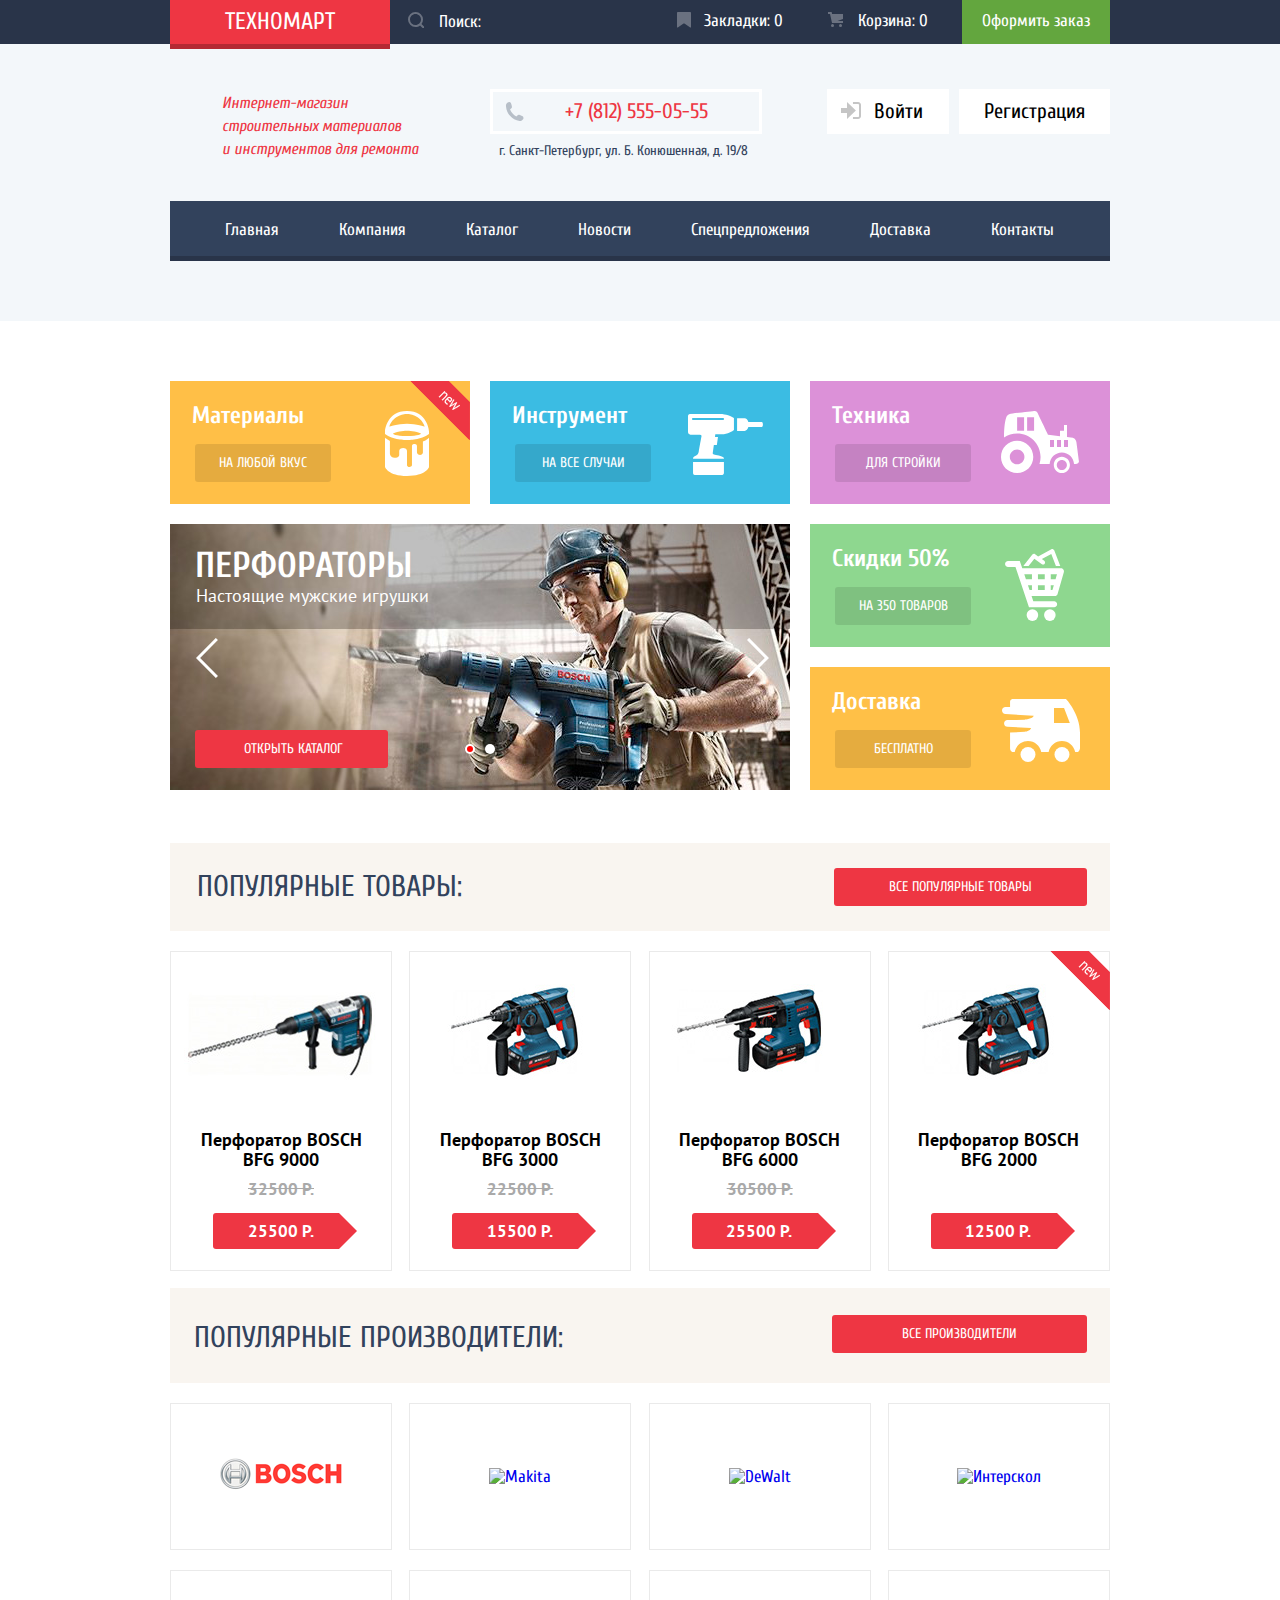
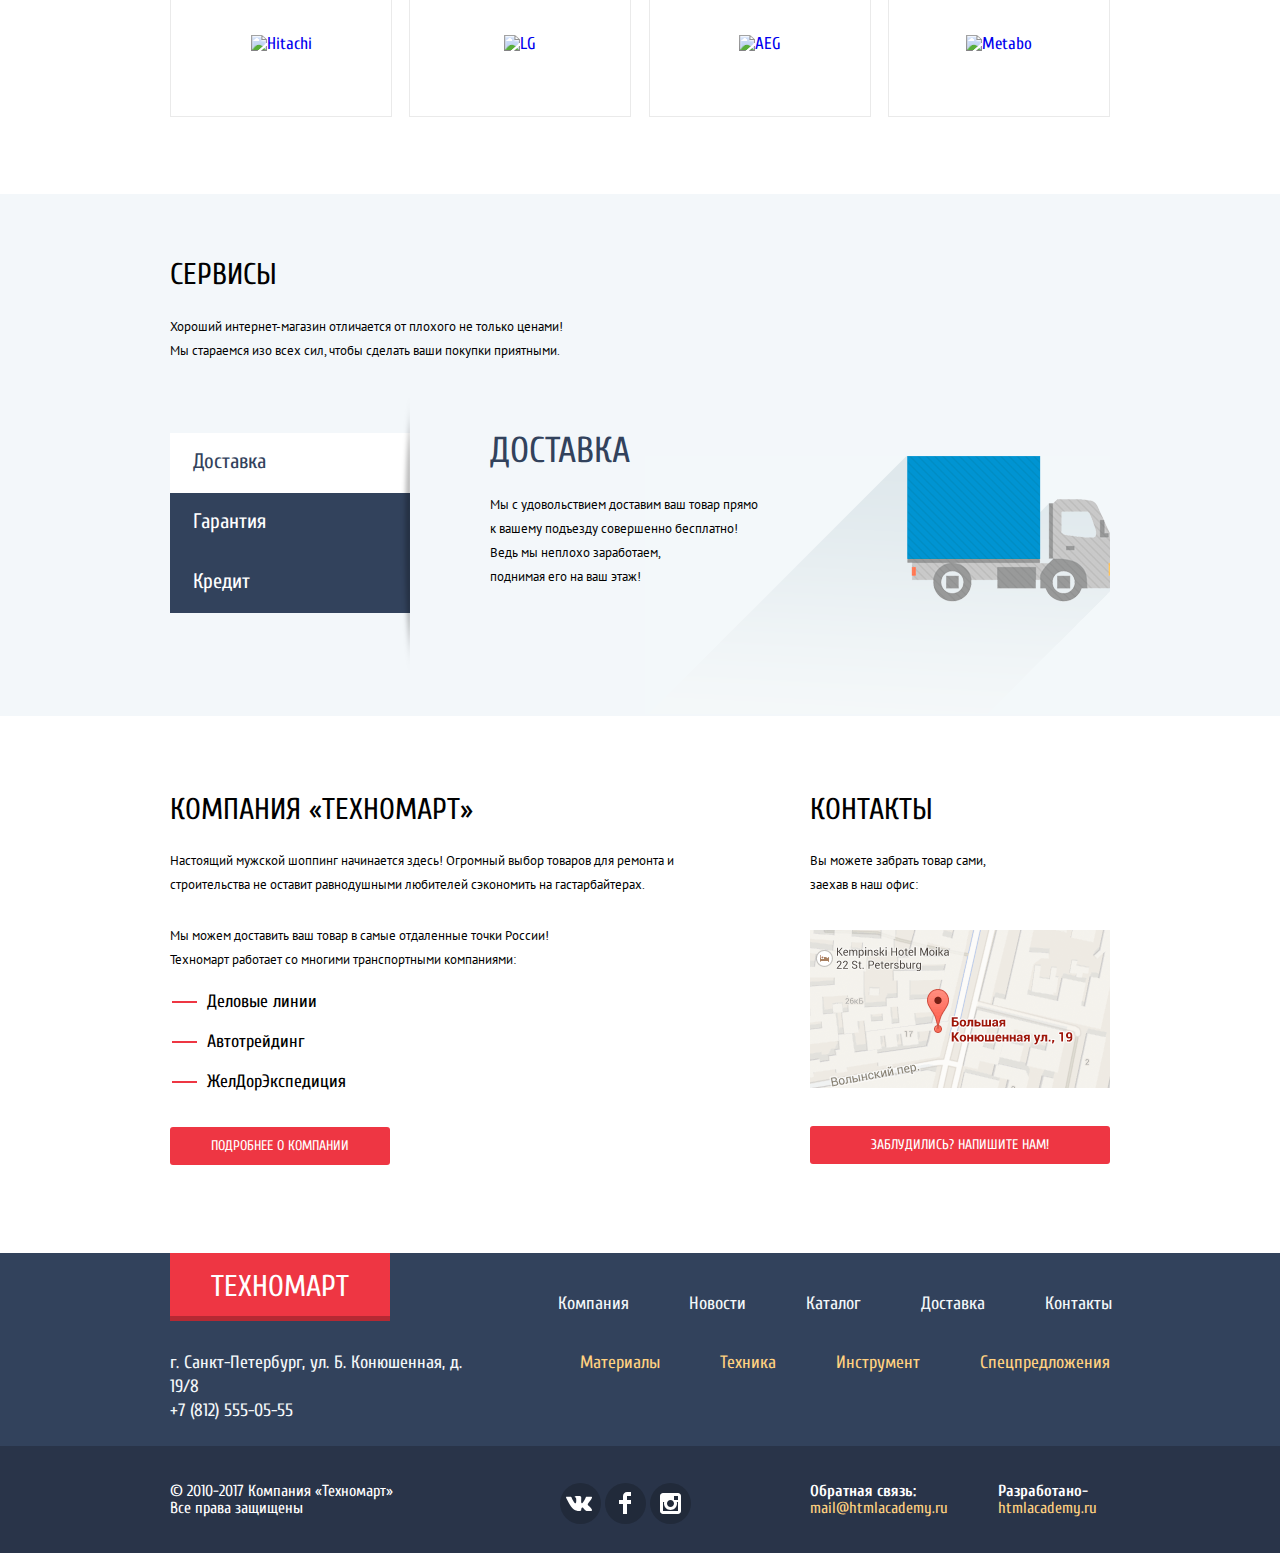
==== commit f1081a56: "Поправил верстку" ====
--- a/index.html
+++ b/index.html
@@ -33,11 +33,11 @@
       <div class="header-center container">
         <p class="main-header-description">
           Интернет-магазин
-          cтроительных материалов и&nbspинструментов для ремонта
+          cтроительных материалов и&nbsp;инструментов для ремонта
         </p>
         <section class="main-header-contacts">
           <h3 class="visually-hidden">Контакты магазина</h3>
-          <p class="header-contacts-phone"><a href="tel:+78125550505">+7 (812) 555-05-05</a></p>
+          <p class="header-contacts-phone"><a href="tel:+78125550505">+7 (812) 555-05-55</a></p>
           <p class="header-contacts-address">г. Санкт-Петербург, ул. Б. Конюшенная, д. 19/8</p>
         </section>
         <div class="header-user">
@@ -64,7 +64,7 @@
       </div>
     </header>
 
-    <main>
+    <main class="main-page">
 
       <section class="offering container">
         <h2 class="visually-hidden">Предложения магазина</h2>
@@ -249,6 +249,7 @@
               <a href="#">Отправить заявку</a>
             </div>
           </div>
+        </div>
       </section>
 
       <section class="description container">
--- a/css/style.css
+++ b/css/style.css
@@ -88,7 +88,7 @@
   width: 16px;
   height: 16px;
   z-index: 10;
-  left: 19px;
+  left: 20px;
   top: 12px;
   opacity: 0.3;
 }
@@ -96,6 +96,7 @@
 .header-form::before {
   background-image: url("../img/icon-search.svg");
   background-repeat: no-repeat;
+  left: 18px;
 }
 
 .main-header-bookmark::before {
@@ -132,7 +133,7 @@
 .main-header-cart {
   position:relative;
   width: 80px;
-  padding-left: 45px;
+  padding-left: 47px;
   padding-right: 25px;
   padding-top: 12px;
   padding-bottom: 12px;
@@ -1695,7 +1696,8 @@
   min-width: 960px;
 }
 
-main {
+.main-page {
+  display: block;
   padding-top: 60px;
 }
 
@@ -1715,7 +1717,7 @@
 }
 
 .top-menu {
-  margin-bottom: 47px;
+  margin-bottom: 40px;
 }
 
 .top-menu .container {
@@ -1738,15 +1740,17 @@
 
 .header-center {
   display: flex;
-  margin-bottom: 35px;
+  margin-bottom: 38px;
+  padding-top: 5px;
 }
 
 .main-header-description {
   width: 200px;
   margin: 0;
   padding: 0;
-  margin-left: 50px;
+  margin-left: 52px;
   margin-right: 71px;
+  padding-top: 3px;
   /*Помощь при построении сеток*/
 }
 
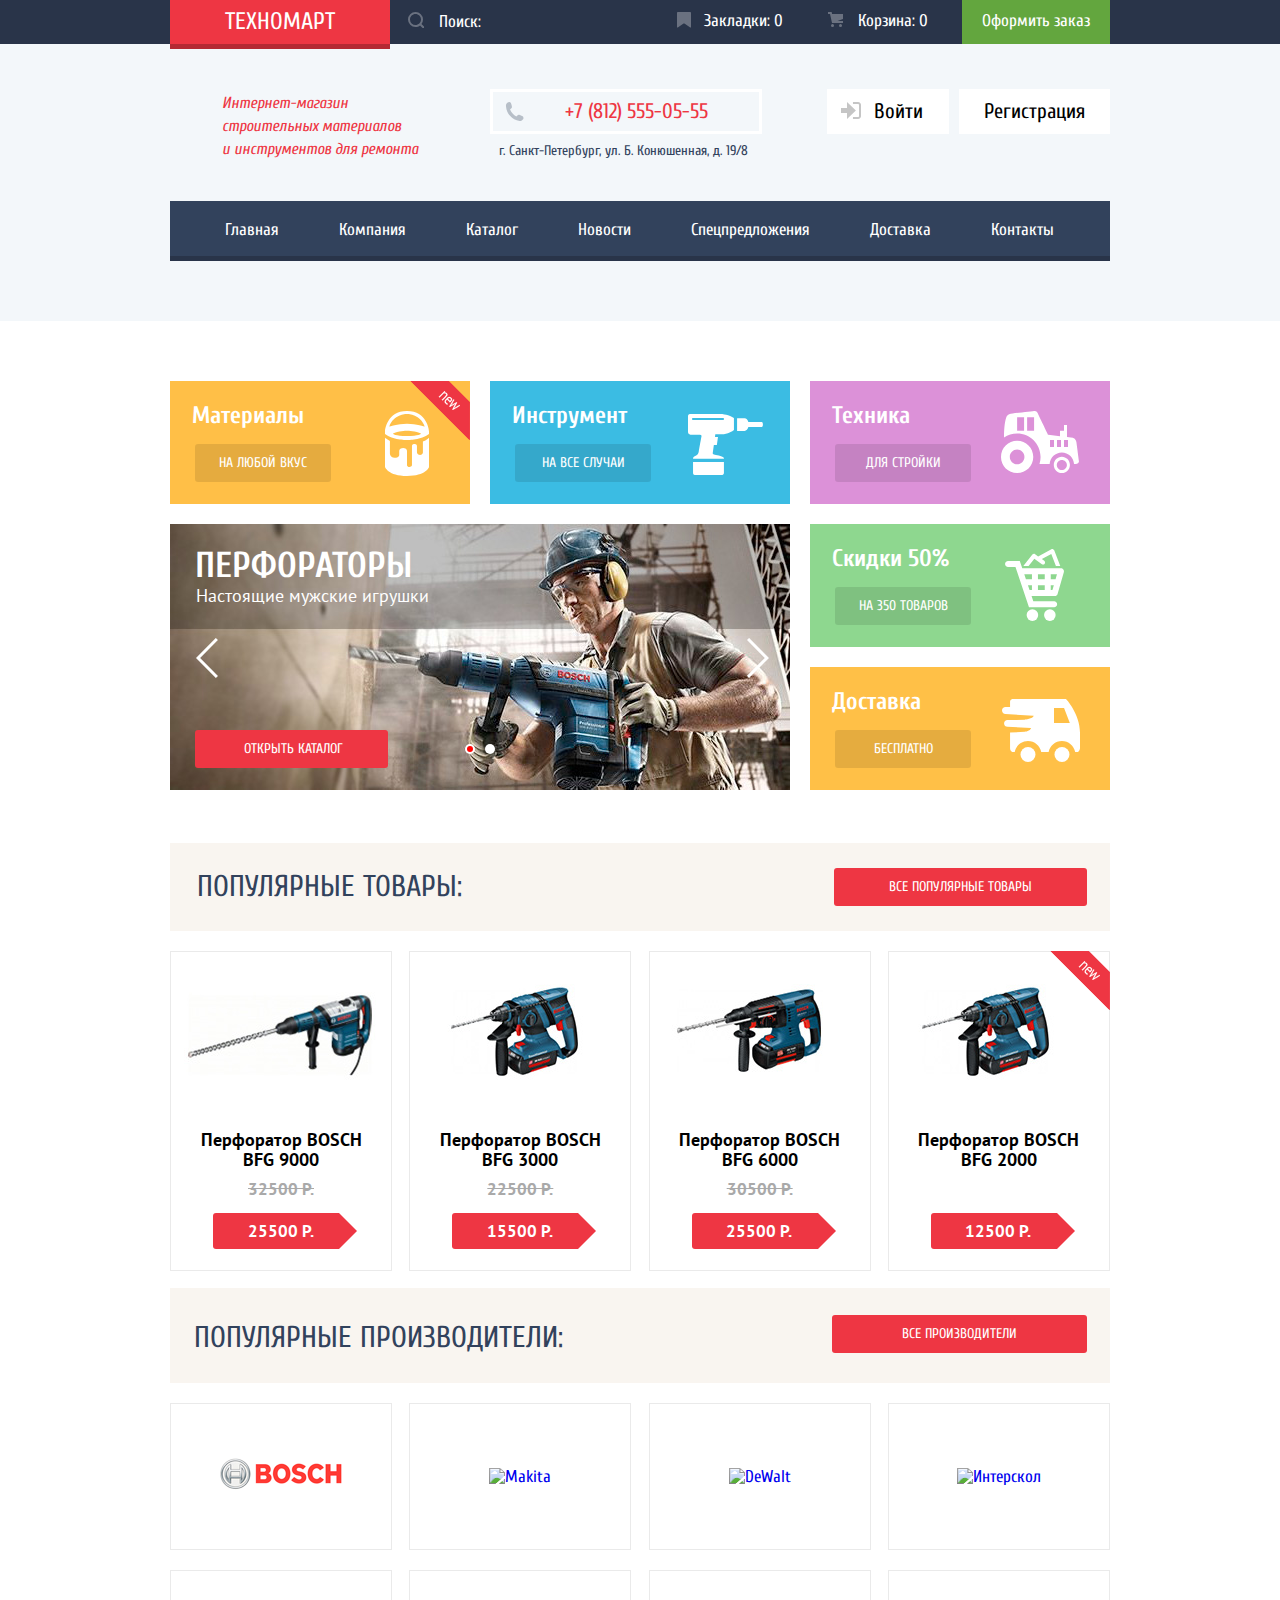
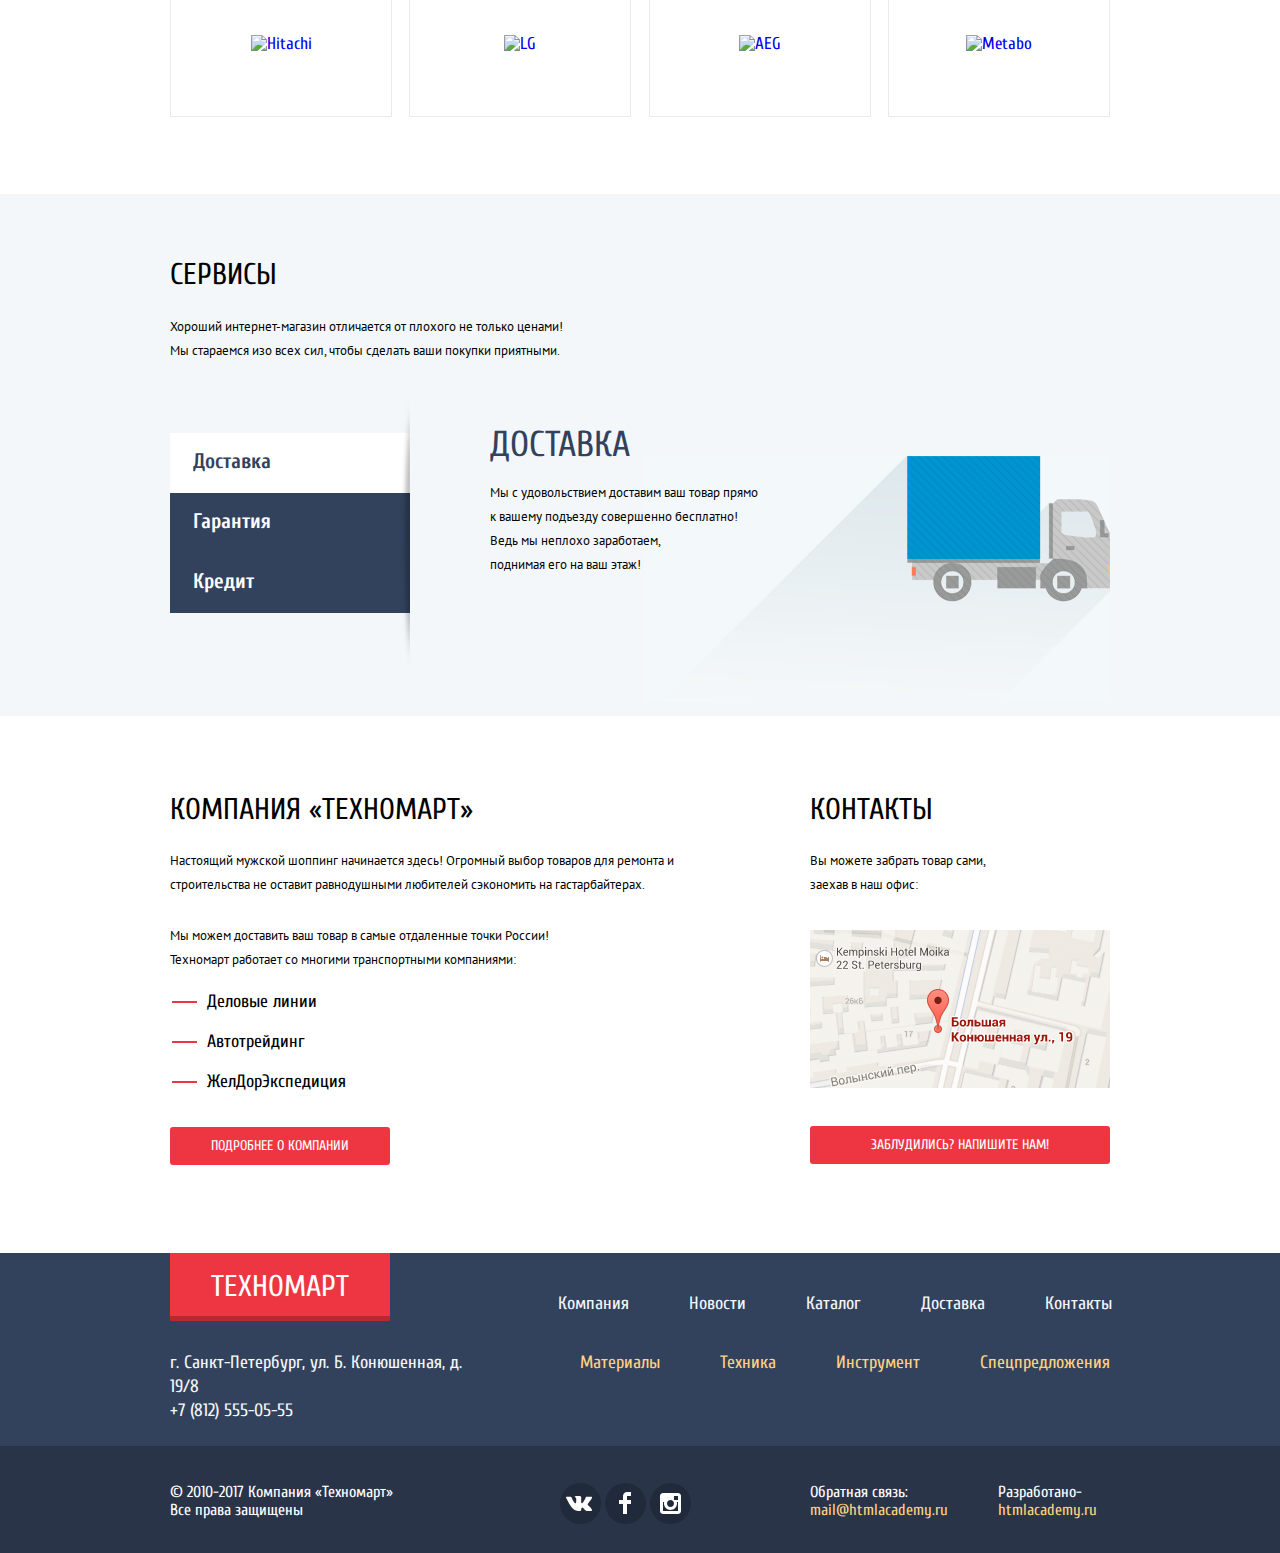
==== commit b3c0dd54: "Поправил шрифты на странице" ====
--- a/index.html
+++ b/index.html
@@ -78,32 +78,21 @@
             <a href="#" class="offering-link">На все случаи</a>
           </section>
           <section class="offering-slider">
-            <div class="slider slider-1">
-              <h3>Перфораторы</h3>
-              <b>Настоящие мужские игрушки</b>
-              <a href="catalog.html" class="slider-btn-open">Открыть каталог</a>
-              <ul>
-                <li>
-                  <button type="button" class="slider-button prev"></button>
-                </li>
-                <li>
-                  <button type="button" class="slider-button next"></button>
-                </li>
-              </ul>
-            </div>
-            <div class="slider slider-2">
-              <h3>Дрели</h3>
-              <b>Соседям на радость!</b>
-              <a href="catalog.html" class="slider-btn-open">Открыть каталог</a>
-              <ul>
-                <li>
-                  <button type="button" class="slider-button prev"></button>
-                </li>
-                <li>
-                  <button type="button" class="slider-button next"></button>
-                </li>
-              </ul>
-            </div>
+            <div class="slider-container">
+              <div class="slider slider-1">
+                <h3>Перфораторы</h3>
+                <b>Настоящие мужские игрушки</b>
+                <a href="catalog.html" class="slider-btn-open">Открыть каталог</a>
+              </div>
+              <div class="slider slider-2">
+                <h3>Дрели</h3>
+                <b>Соседям на радость!</b>
+                <a href="catalog.html" class="slider-btn-open">Открыть каталог</a>
+              </div>
+            </div>
+            <button type="button" class="slider-button prev"></button>
+            <button type="button" class="slider-button next"></button>
+            </ul>
             <ul class="slider-toggle">
               <li class="toggle-active"></li>
               <li></li>
@@ -242,7 +231,7 @@
             </div>
             <div class="service-credit visually-hidden">
               <h3>Кредит</h3>
-              <p>
+              <p class="service-credit-description">
                 Залезть в долговую яму стало проще!<br>
                 Кредитные консультанты придут вам на помощь.
               </p>
@@ -326,11 +315,11 @@
             </ul>
           </div>
           <div class="footer-feedback">
-            <b>Обратная связь:</b>
+            <span>Обратная связь:</span>
             <a href="mailto:mail@htmlacademy.ru" target="_blank">mail@htmlacademy.ru</a>
           </div>
           <div class="footer-dev">
-            <b>Разработано-</b>
+            <span>Разработано-</span>
             <a href="https://htmlacademy.ru/intensive/htmlcss" target="_blank">htmlacademy.ru</a>
           </div>
         </div>
--- a/css/style.css
+++ b/css/style.css
@@ -779,8 +779,17 @@
   height: 266px;
 }
 
+.slider-container {
+  display: flex;
+  position: relative;
+}
+
+.slider-1 {
+ flex-shrink: 0;
+}
+
 .slider-2 {
-  display: none;
+  flex-shrink: 0;
 }
 
 .slider h3 {
@@ -1139,6 +1148,7 @@
 }
 
 .pagination-item a {
+  font-family: "PT Sans", Arial, sans-serif;
   font-size: 13px;
   line-height: 18px;
   color: #000000;
@@ -1259,7 +1269,7 @@
 
 .service h3 {
   font-size: 36px;
-  line-height: 36px;
+  line-height: 24px;
   color: #32425c;
   font-weight: 400;
   text-transform: uppercase;
@@ -1276,37 +1286,68 @@
 .list-service a {
   font-size: 21px;
   line-height: 30px;
-  color: #ffffff
+  color: #ffffff;
+  font-weight: 700;
 }
 
 .list-service a:hover {
   background-color: #293449;
 }
 
+.service-delivery,
+.service-guarantee,
+.service-credit {
+  width: 620px;
+}
+
 .service-delivery {
-  width: 620px;
   background-image: url("../img/delivery.png");
   background-repeat: no-repeat;
   background-position: 155px 23px;
 }
 
-.service-delivery h3 {
+.service-delivery h3,
+.service-guarantee h3,
+.service-credit h3 {
   margin-top: 0;
   margin-bottom: 24px;
 }
 
-.service-delivery p:last-child {
+.service-guarantee {
+  padding-right: 243px;
+}
+
+.service-delivery p:last-child,
+.service-guarantee p:last-child {
   margin-bottom: 125px;
+}
+
+.service-credit .service-credit-description {
+  margin-bottom: 30px;
+}
+
+.service-credit a {
+  display: block;
+  width: 107px;
+  padding-top: 10px;
+  padding-bottom: 10px;
+  text-transform: uppercase;
+  padding-left: 45px;
+  padding-right: 45px;
+  border-radius: 3px;
+  margin-bottom: 105px;
 }
 
 .service-guarantee {
   background-image: url("../img/guarantee.png");
   background-repeat: no-repeat;
+  background-position: 240px 0;
 }
 
 .service-credit {
   background-image: url("../img/credit.png");
   background-repeat: no-repeat;
+  background-position: 150px 0px;
 }
 
 .service-credit a {
@@ -1435,7 +1476,7 @@
 
 .main-footer-bottom {
   font-size: 16px;
-  line-height: normal: 18px;
+  line-height: 18px;
   background-color: #293449;
 }
 
@@ -1810,6 +1851,8 @@
 .offering-slider {
   /*outline: 2px solid red;*/
   position: relative;
+  overflow: hidden;
+  width: 620px;
 }
 
 .offering-block {
@@ -2307,3 +2350,7 @@
 .main-footer {
   /*outline: 2px solid red;*/
 }
+
+.main-footer-bottom .footer-feedback {
+  font-weight: 400;
+}
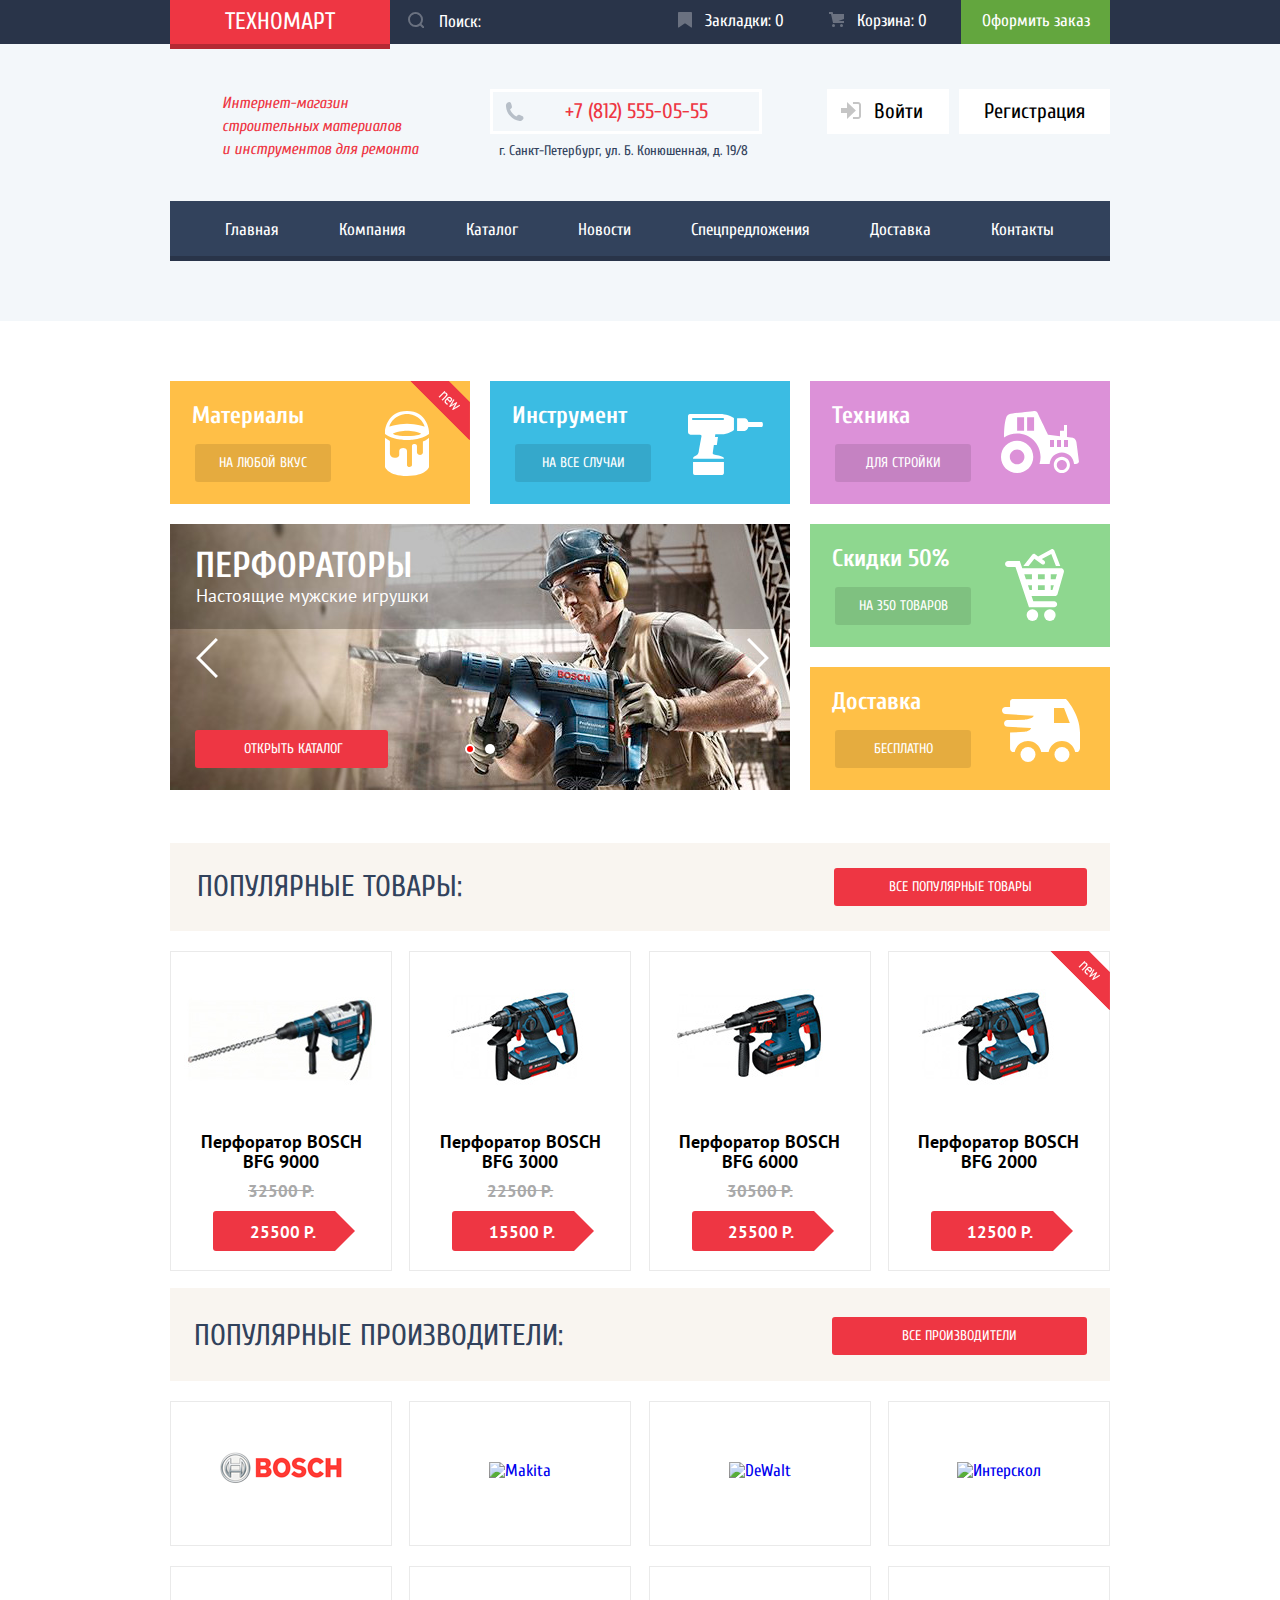
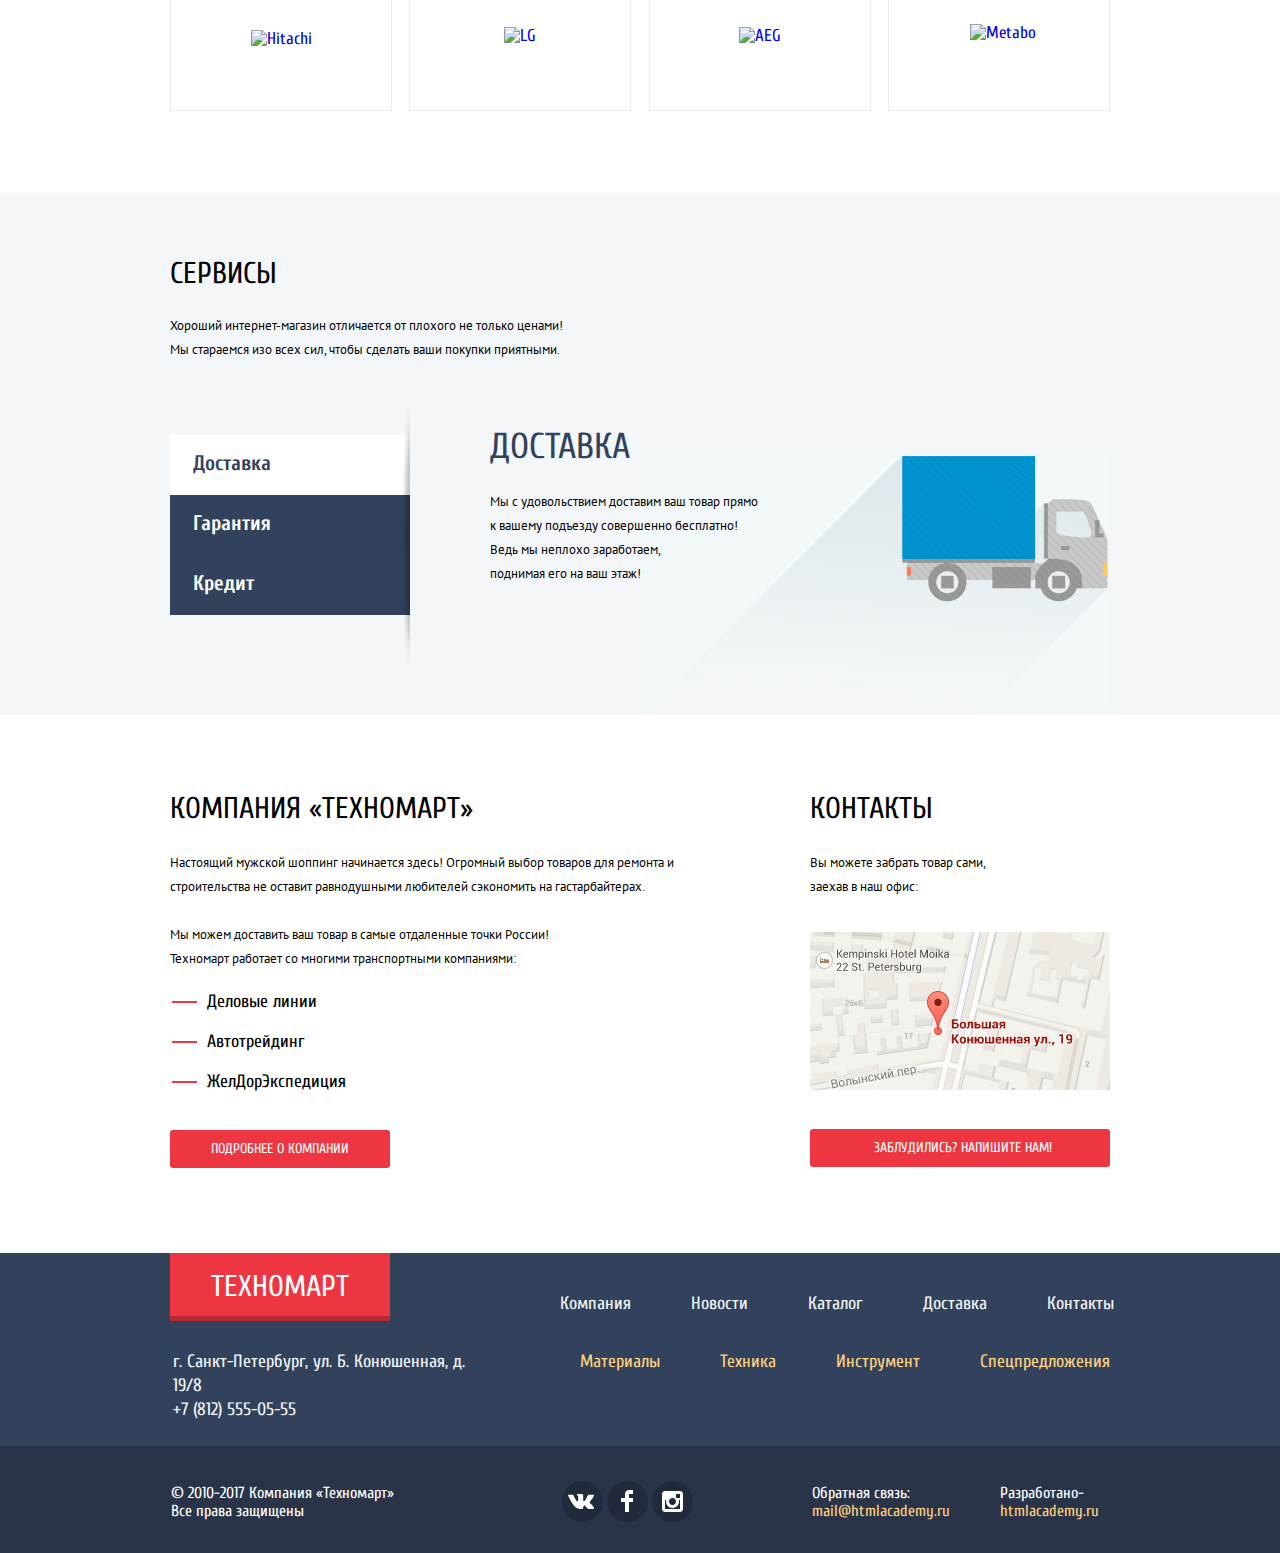
==== commit ac1581d6: "Убрал лишний элемент" ====
--- a/index.html
+++ b/index.html
@@ -92,7 +92,6 @@
             </div>
             <button type="button" class="slider-button prev"></button>
             <button type="button" class="slider-button next"></button>
-            </ul>
             <ul class="slider-toggle">
               <li class="toggle-active"></li>
               <li></li>
@@ -371,6 +370,5 @@
       </div>
     </section>
 
-    <p class="visually-hidden">Репозиторий создан для обучения на интенсивном онлайн‑курсе «<a href="https://htmlacademy.ru/intensive/htmlcss" target="_blank">Профессиональный HTML и CSS, уровень 1</a>».</p>
   </body>
 </html>
--- a/css/style.css
+++ b/css/style.css
@@ -78,6 +78,11 @@
   padding-left: 49px;
   border: none;
   background-color: #293449;
+}
+
+input:-ms-input-placeholder,
+input::-moz-placeholder {
+  color: #ffffff;
 }
 
 .header-form::before,
@@ -140,7 +145,7 @@
 }
 
 .main-header-cart {
-  padding-left: 50px;
+  padding-left: 48px;
 }
 
 .main-header-cart.have-item-cart {
@@ -350,7 +355,7 @@
   padding-right: 63px;
   padding-top: 10px;
   padding-bottom: 6px;*/
-  margin-bottom: 6px;
+  margin-bottom: 8px;
 }
 
 /*.user-account .header-user-main::before {
@@ -627,7 +632,8 @@
 
 .filter-form .filter-form-source {
   position: relative;
-  margin-top: 14px;
+  margin-top: 11px;
+  margin-left: 1px;
 }
 
 .filter-form-source::before {
@@ -652,7 +658,7 @@
 
 .filter-form button[type="submit"] {
   padding: 0;
-  margin-top: 60px;
+  margin-top: 58px;
   border: 1px solid #e5e5e5;
   border-radius: 3px;
   padding-top: 10px;
@@ -945,7 +951,7 @@
 }
 
 .popular-brand-header {
-  padding-top: 5px;
+  padding-top: 3px;
 }
 
 .popular-brand-header h2 {
@@ -972,7 +978,6 @@
 .popular-brand-header a {
   padding-left: 70px;
   padding-right: 70px;
-  margin-top: 17px;
 }
 
 .popular-product-header a:hover,
@@ -993,7 +998,7 @@
 
 .popular-product-name,
 .catalog-list-name {
-  margin-top: 15px;
+  margin-top: 12px;
   margin-bottom: 10px;
   margin-left: 22px;
   margin-right: 22px;
@@ -1007,9 +1012,13 @@
   font-family: "PT Sans", Arial, sans-serif;
 }
 
+.popular-product-container img {
+  margin-top: 5px;
+}
+
 .popular-product .discount,
 .catalog-list .discount {
-  margin-bottom: 12px;
+  margin-bottom: 8px;
   display: block;
   font-size: 17px;
   line-height: 18px;
@@ -1035,10 +1044,10 @@
   font-weight: 700;
   width: 142px;
   margin-left: 42px;
-  padding-left: 15px;
+  padding-left: 19px;
   padding-right: 22px;
-  padding-top: 9px;
-  padding-bottom: 9px;
+  padding-top: 12px;
+  padding-bottom: 10px;
   border-radius: 3px;
   background-color: #ee3643;
 }
@@ -1050,7 +1059,7 @@
   top: 0px;
   right: -20px;
   background-color: red;
-  border: 18px solid white;
+  border: 20px solid white;
   border-left-color: #ee3643;
 }
 
@@ -1200,7 +1209,17 @@
   background-color: #ba2732;
 }
 
-.popular-catalog-brand {
+.popular-catalog-brand img {
+  margin-bottom: 6px;
+}
+
+.popular-catalog-brand img[alt="Metabo"] {
+  margin-bottom: 11px;
+  margin-left: 8px;
+}
+
+.popular-catalog-brand img[alt="Hitachi"] {
+  margin-bottom: 0;
 }
 
 .popular-catalog-brand li {
@@ -1232,16 +1251,18 @@
 
 .description-write-us {
   display: block;
-  margin-top: 35px;
+  margin-top: 36px;
   text-align: center;
   padding-top: 10px;
   padding-bottom: 10px;
   border-radius: 3px;
   text-transform: uppercase;
+  padding-left: 6px;
 }
 
 .description h2 {
   margin-top: 0;
+  margin-bottom: 27px;
 }
 
 .description-company {
@@ -1249,8 +1270,8 @@
 }
 
 .description-delivery {
-  margin-top: 27px;
-  margin-bottom: 20px;
+  margin-top: 24px;
+  margin-bottom: 21px;
 }
 
 .description-delivery p {
@@ -1303,14 +1324,14 @@
 .service-delivery {
   background-image: url("../img/delivery.png");
   background-repeat: no-repeat;
-  background-position: 155px 23px;
+  background-position: 150px 21px;
 }
 
 .service-delivery h3,
 .service-guarantee h3,
 .service-credit h3 {
   margin-top: 0;
-  margin-bottom: 24px;
+  margin-bottom: 31px;
 }
 
 .service-guarantee {
@@ -1323,7 +1344,7 @@
 }
 
 .service-credit .service-credit-description {
-  margin-bottom: 30px;
+  margin-bottom: 27px;
 }
 
 .service-credit a {
@@ -1341,13 +1362,13 @@
 .service-guarantee {
   background-image: url("../img/guarantee.png");
   background-repeat: no-repeat;
-  background-position: 240px 0;
+  background-position: 237px -2px;
 }
 
 .service-credit {
   background-image: url("../img/credit.png");
   background-repeat: no-repeat;
-  background-position: 150px 0px;
+  background-position: 164px -5px;
 }
 
 .service-credit a {
@@ -1370,7 +1391,7 @@
   list-style: none;
   margin: 0;
   padding: 0;
-  margin-bottom: 35px;
+  margin-bottom: 38px;
 }
 
 .description-company li {
@@ -1402,7 +1423,6 @@
 .description-contacts .contacts-map-link {
   font-size: 0;
   line-height: 0;
-  background-color: none;
 }
 
 .about-company {
@@ -1413,7 +1433,7 @@
   padding-left: 40px;
   padding-right: 40px;
   text-align: center;
-  margin-bottom: 88px;
+  margin-bottom: 85px;
   text-transform: uppercase;
   border-radius: 3px;
 }
@@ -1490,6 +1510,10 @@
 
 .main-footer-logo {
   color: #ffffff;
+}
+
+.footer-social {
+  padding-top: 5px;
 }
 
 .footer-social ul {
@@ -1657,7 +1681,7 @@
   font-size: 30px;
   line-height: 30px;
   margin: 0;
-  font-weight: 400px;
+  font-weight: 400;
   color: #000000;
   padding-left: 178px;
   padding-top: 18px;
@@ -1938,7 +1962,7 @@
 
 .popular-brand {
   margin-top: 0;
-  margin-bottom: 57px;
+  margin-bottom: 62px;
 }
 
 .popular-brand-header {
@@ -1957,7 +1981,7 @@
   flex-basis: 220px;
   margin-bottom: 20px;
 
-  min-height: 145px;
+  min-height: 143px;
 }
 
 .service {
@@ -1970,7 +1994,7 @@
 }
 
 .service-header {
-  margin-bottom: 70px;
+  margin-bottom: 73px;
 }
 
 .service-container {
@@ -2041,7 +2065,7 @@
 
 .footer-container-top {
   display: flex;
-  margin-bottom: 30px;
+  margin-bottom: 29px;
 }
 
 .footer-navigation-section {
@@ -2049,7 +2073,7 @@
   width: 550px;
   margin:0;
   padding: 0;
-  margin-left: 168px;
+  margin-left: 170px;
 }
 
 .footer-navigation-section li {
@@ -2094,7 +2118,8 @@
 
 .footer-contacts {
   width: 324px;
-  margin-right: 45px;
+  margin-right: 41px;
+  margin-left: 3px;
 }
 
 .footer-contacts p {
@@ -2113,13 +2138,15 @@
 
 .main-footer-bottom .container {
   display: flex;
-  padding-top: 37px;
+  padding-top: 30px;
 }
 
 .footer-copyright {
-  width: 225px;
+  width: 226px;
   margin-right: 165px;
   min-height: 45px;
+  margin-left: 1px;
+  padding-top: 8px;
 }
 
 .footer-social ul {
@@ -2129,6 +2156,7 @@
   width: 135px;
   margin-right: 115px;
   min-height: 45px;
+  list-style: none;
 }
 
 .footer-social li {
@@ -2148,7 +2176,13 @@
   width: 100px;
 }
 
+.footer-feedback,
+.footer-dev {
+  padding-top: 8px;
+}
+
 .inner-page-catalog {
+  display: block;
   padding: 0;
   margin: 0;
   padding-top: 20px;
@@ -2157,7 +2191,7 @@
 .inner-page-catalog h1 {
   margin: 0;
   padding-top: 30px;
-  padding-left: 30px;
+  padding-left: 28px;
   padding-bottom: 31px;
   margin-bottom: 20px;
 }
@@ -2168,11 +2202,11 @@
   flex-wrap: wrap;
   padding: 0;
   margin: 0;
-  margin-bottom: 22px;
+  margin-bottom: 20px;
 }
 
 .breadcrumbs li {
-  margin-right: 16px;
+  margin-right: 15px;
 }
 
 .breadcrumbs li:not(.breadcrumbs-home-icon) {
@@ -2275,11 +2309,14 @@
 
 .catalog-list {
   display: flex;
+  -ms-flex-direction: row;
+  -ms-flex-wrap: wrap;
+  width: 700px;
   flex-wrap: wrap;
   justify-content: space-between;
   margin: 0;
   padding: 0;
-  margin-bottom: 27px;
+  margin-bottom: 29px;
   list-style: none;
 }
 
@@ -2296,14 +2333,14 @@
   padding: 0;
   margin: 0;
   width: 320px;
-  margin-bottom: 60px;
+  margin-bottom: 57px;
   min-height: 40px;
   list-style: none;
   /*outline: 2px solid red;*/
 }
 
 .pagination-list li {
-  margin-right: 10px;
+  margin-right: 7px;
 }
 
 .pagination-list a {
@@ -2322,21 +2359,21 @@
 .pagination-list .pagination-item-current {
   background-color: #ee3643;
   color: #ffffff;
-  padding-left: 17px;
-  padding-right: 17px;
+  padding-left: 16px;
+  padding-right: 16px;
   padding-top: 11px;
   padding-bottom: 11px;
 }
 
 .pagination-list .pagination-item-next {
   text-transform: uppercase;
-  padding-left: 30px;
+  padding-left: 33px;
   padding-right: 30px;
   font-family: "PT Sans", Arial, sans-serif;
 }
 
 .about-item {
-  padding-top: 63px;
+  padding-top: 65px;
   min-height: 197px;
   /*outline : 2px solid red;*/
 }
